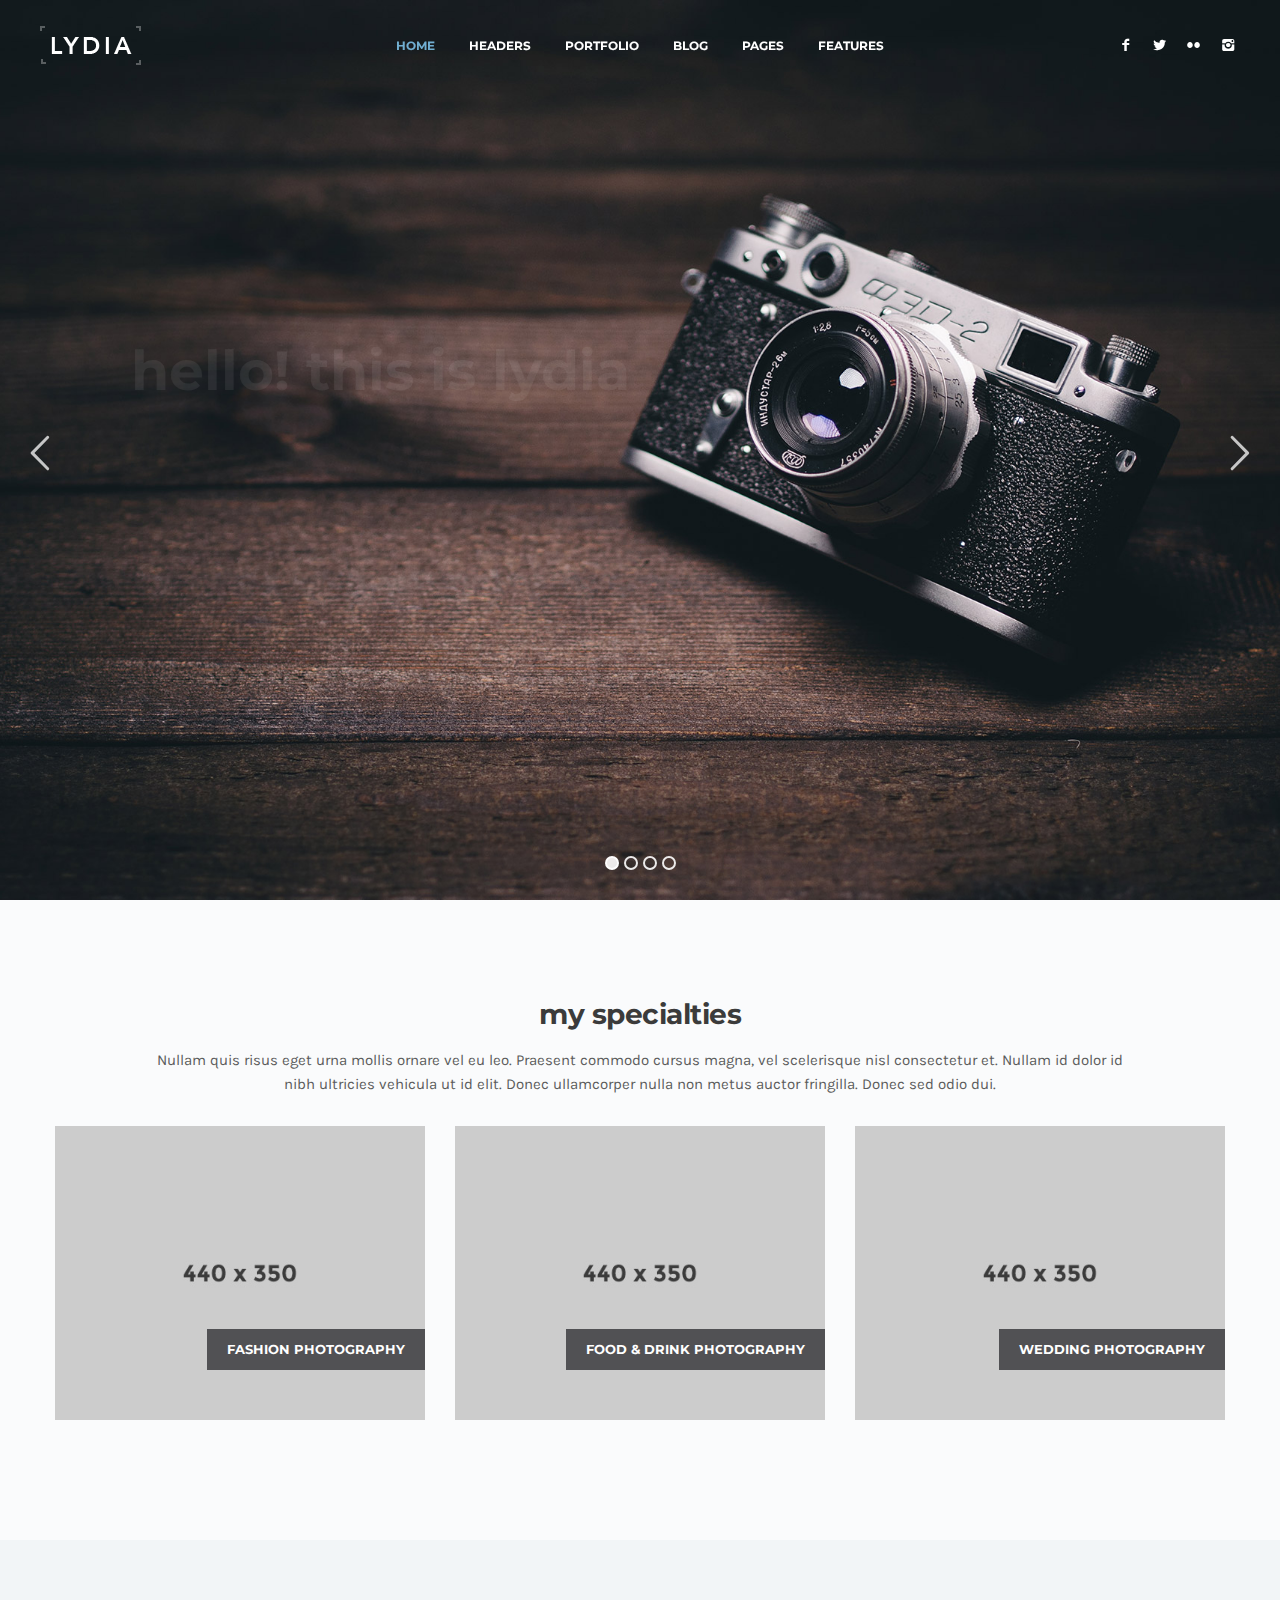
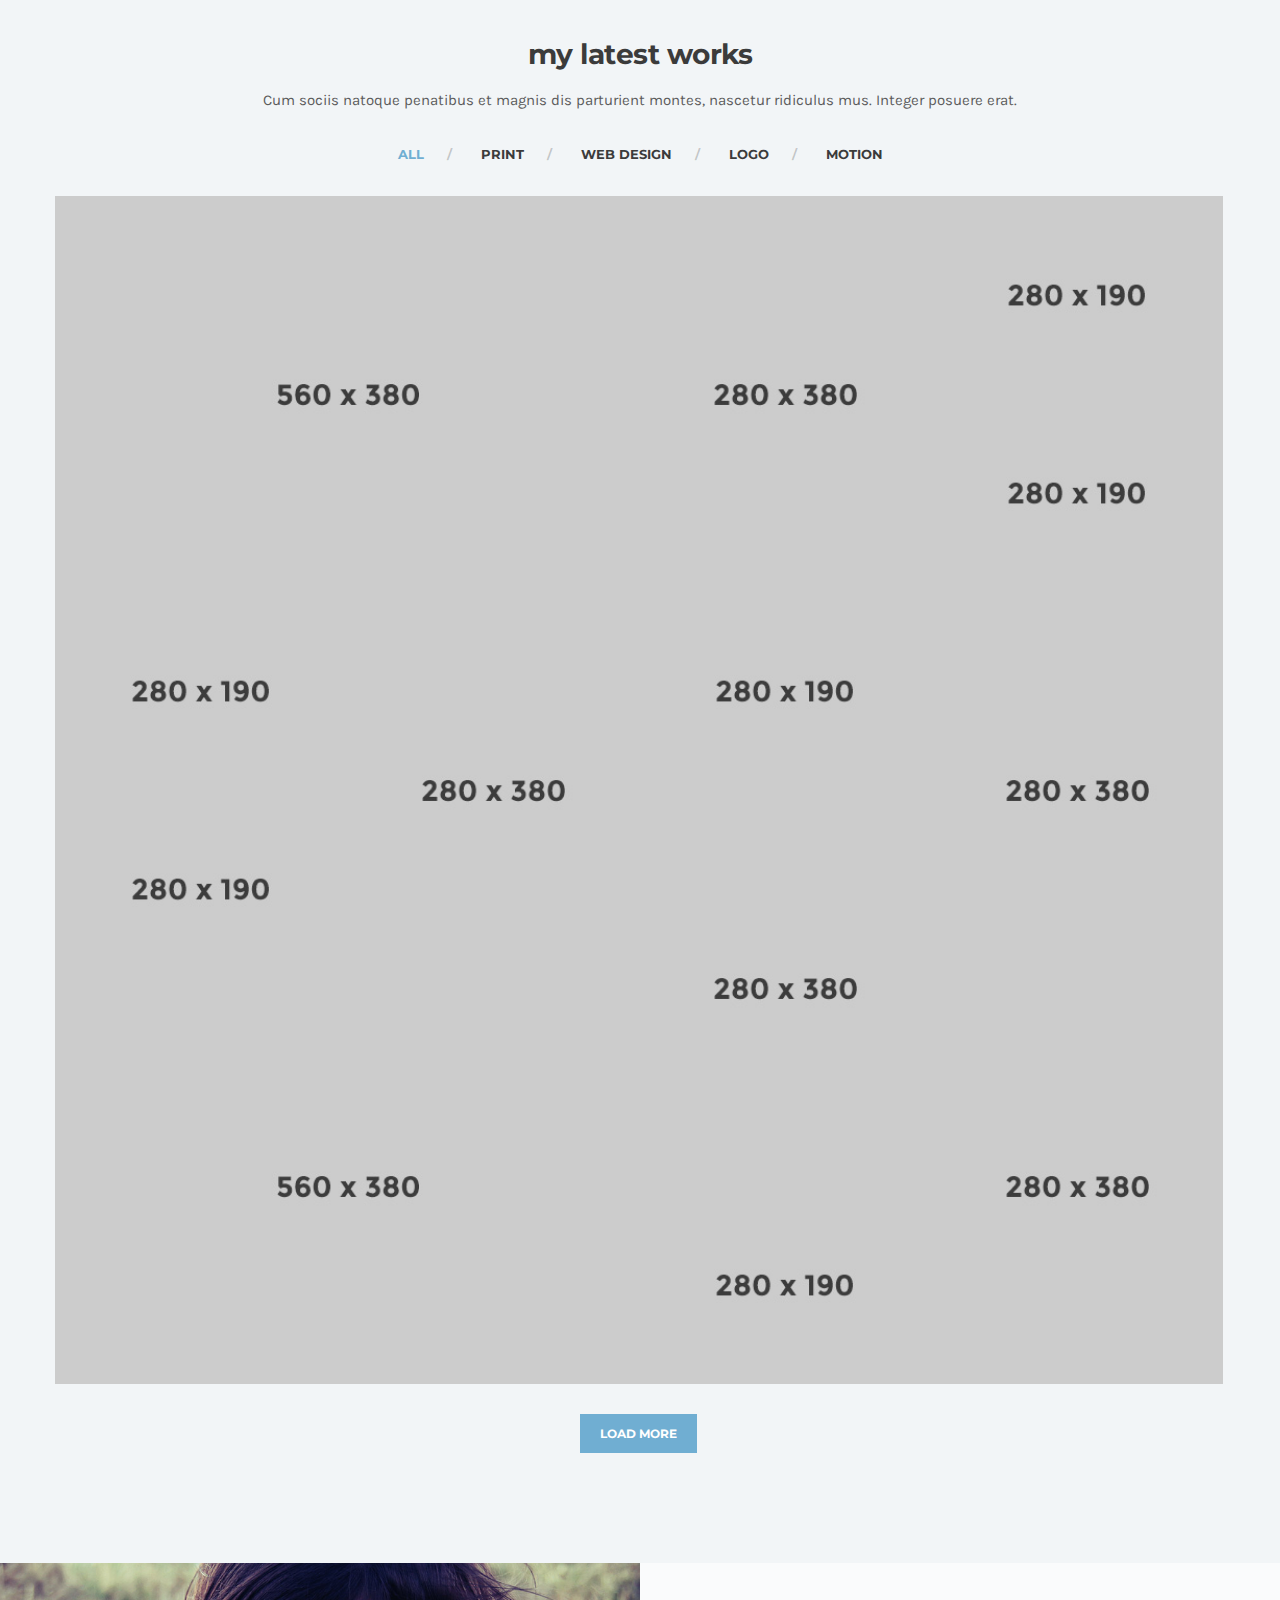
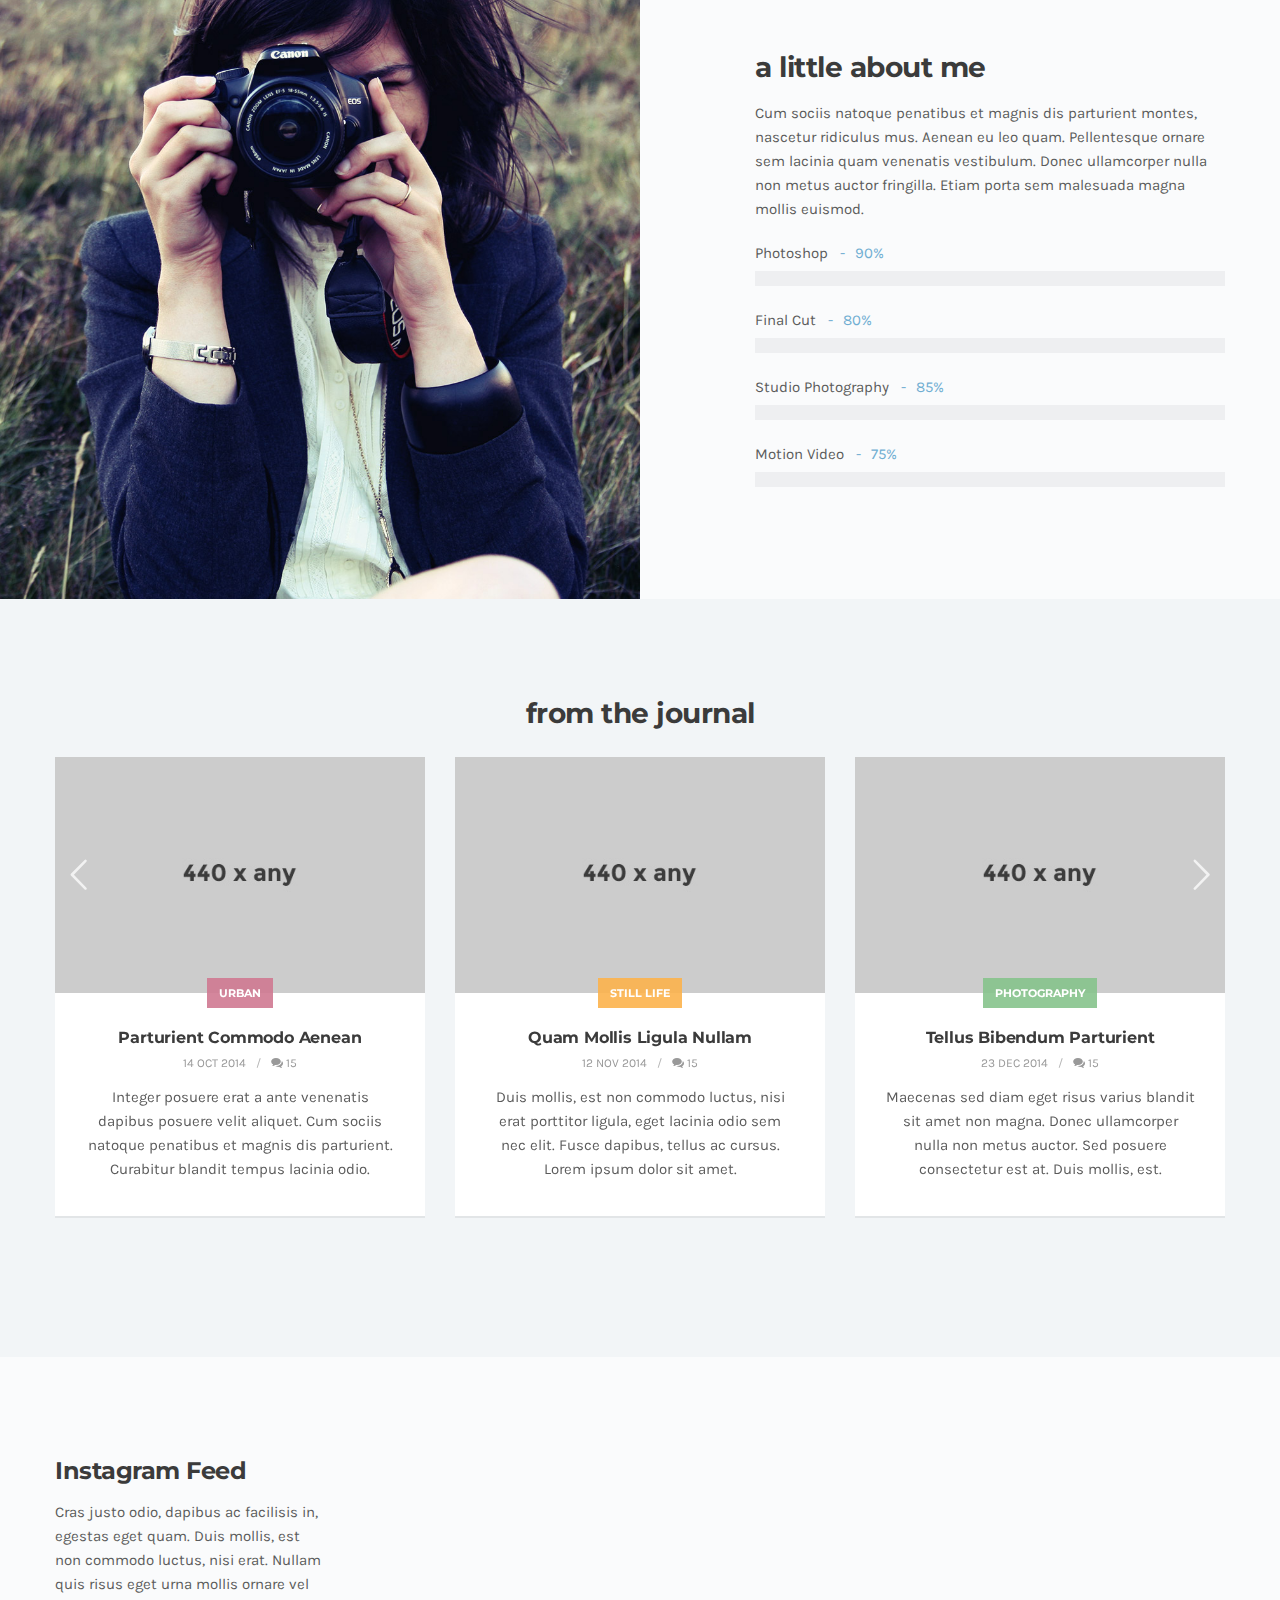
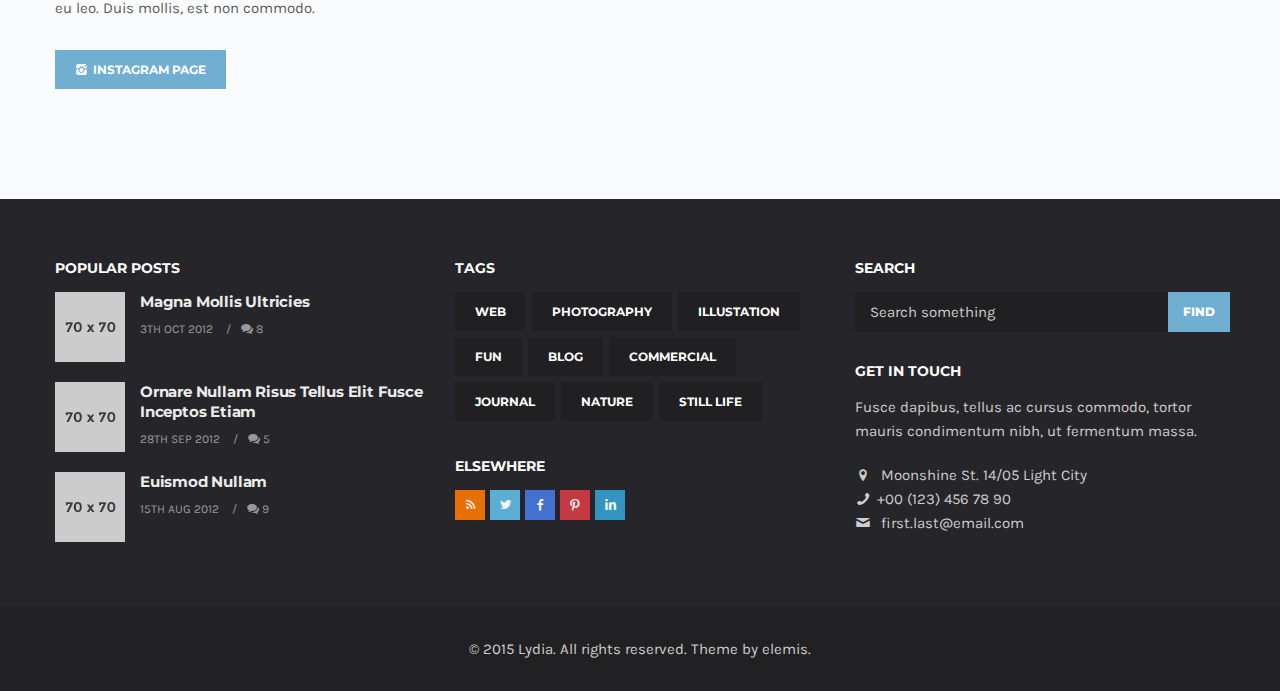
==== index.html @ 5e57d5a5 "init" ====
<!DOCTYPE html>
<html lang="en">
<head>
<meta charset="utf-8">
<meta name="viewport" content="width=device-width, initial-scale=1.0">
<meta name="description" content="">
<meta name="author" content="">
<link rel="shortcut icon" href="style/images/favicon.png">
<title>Lydia</title>
<!-- Bootstrap core CSS -->
<link href="style/css/bootstrap.min.css" rel="stylesheet">
<link href="style/css/plugins.css" rel="stylesheet">
<link href="style.css" rel="stylesheet">
<link href="style/css/color/blue.css" rel="stylesheet">
<link href='http://fonts.googleapis.com/css?family=Montserrat:400,700' rel='stylesheet' type='text/css'>
<link href='http://fonts.googleapis.com/css?family=Karla:400,400italic,700,700italic' rel='stylesheet' type='text/css'>
<link href="style/type/icons.css" rel="stylesheet">
<!-- HTML5 shim and Respond.js for IE8 support of HTML5 elements and media queries -->
<!-- WARNING: Respond.js doesn't work if you view the page via file:// -->
<!--[if lt IE 9]>
<script src="https://oss.maxcdn.com/html5shiv/3.7.2/html5shiv.min.js"></script>
<script src="https://oss.maxcdn.com/respond/1.4.2/respond.min.js"></script>
<![endif]-->
</head>
<body>
<div id="preloader"><div class="textload">Loading</div><div id="status"><div class="spinner"></div></div></div>
<main class="body-wrapper">
  <nav class="navbar">
    <div class="navbar-header">
      <div class="basic-wrapper"> 
        <div class="navbar-brand"> <a href="index.html"><img src="#" srcset="style/images/logo.png 1x, style/images/logo@2x.png 2x" class="logo-light" alt="" /><img src="#" srcset="style/images/logo-dark.png 1x, style/images/logo-dark@2x.png 2x" class="logo-dark" alt="" /></a> </div>
        <a class="btn responsive-menu" data-toggle="collapse" data-target=".navbar-collapse"><i></i></a>
      </div>
      <!-- /.basic-wrapper -->  
    </div>
    <!-- /.navbar-header -->
    <div class="collapse navbar-collapse">
      <ul class="nav navbar-nav">
        <li class="current dropdown"><a href="#" class="dropdown-toggle js-activated" data-toggle="dropdown">Home <span class="caret"></span></a>
          <ul class="dropdown-menu">
            <li><a href="index.html">Default Layout</a></li>
            <li><a href="index2.html">Home with AJAX Gallery</a></li>
            <li><a href="index3.html">Home with Onepage Gallery</a></li>
            <li><a href="index4.html">Home with Slide Portfolio</a></li>
            <li><a href="index5.html">Home with Grid Blog 1</a></li>
            <li><a href="index6.html">Home with Grid Blog 2</a></li>
            <li><a href="index7.html">Home with Magazine 1</a></li>
            <li><a href="index8.html">Home with Magazine 2</a></li>
            <li><a href="onepage.html">Onepage Layout</a></li>
          </ul>
        </li>
        <li class="dropdown"><a href="#" class="dropdown-toggle js-activated" data-toggle="dropdown">Headers <span class="caret"></span></a>
          <ul class="dropdown-menu">
            <li><a href="about2.html">Transparent</a></li>
            <li><a href="index5.html">Light Solid</a></li>
            <li><a href="index6.html">Dark Solid</a></li>
          </ul>
        </li>
        <li class="dropdown"><a href="#" class="dropdown-toggle js-activated" data-toggle="dropdown">Portfolio <span class="caret"></span></a>
          <ul class="dropdown-menu">
            <li><a href="portfolio.html">Mosaic Portfolio</a></li>
            <li><a href="portfolio2.html">Mosaic Portfolio w/ Lightbox</a></li>
            <li><a href="portfolio3.html">AJAX Gallery</a></li>
            <li><a href="portfolio4.html">Onepage Gallery</a></li>
            <li><a href="portfolio5.html">Slide Portfolio</a></li>
            <li><a href="portfolio-post.html">Post with Carousel</a></li>
            <li><a href="portfolio-post2.html">Post with Images</a></li>
            <li><a href="portfolio-post3.html">Post with Video</a></li>
            <li><a href="portfolio-post4.html">Post with Slider</a></li>
          </ul>
        </li>
        <li class="dropdown"><a href="#" class="dropdown-toggle js-activated" data-toggle="dropdown">Blog <span class="caret"></span></a>
          <ul class="dropdown-menu">
            <li><a href="blog.html">Grid Blog</a></li>
            <li><a href="blog2.html">Grid Blog with Sidebar</a></li> 
            <li><a href="blog3.html">Magazine</a></li>
            <li><a href="blog4.html">Magazine No Sidebar</a></li>
            <li><a href="blog-post.html">Blog Post</a></li>
            <li><a href="blog-post2.html">Blog Post No Sidebar</a></li>
          </ul>
        </li>
        <li class="dropdown"><a href="#" class="dropdown-toggle js-activated" data-toggle="dropdown">Pages <span class="caret"></span></a>
          <ul class="dropdown-menu">
            <li><a href="about.html">About 1</a></li>
            <li><a href="about2.html">About 2</a></li>
            <li><a href="services.html">Services</a></li>
            <li><a href="contact.html">Contact 1</a></li>
            <li><a href="contact2.html">Contact 2</a></li>
          </ul>
        </li>
        <li class="dropdown"><a href="#" class="dropdown-toggle js-activated" data-toggle="dropdown">Features <span class="caret"></span></a>
          <ul class="dropdown-menu">
            <li><a href="elements.html">Elements</a></li>
            <li><a href="headings.html">Headings</a></li>
            <li><a href="pricing.html">Pricing</a></li>
            <li><a href="social.html">Social Feeds</a></li>
            <li><a href="disqus.html">Disqus</a></li>
            <li><a href="icon-budicon.html">Budicon Icons</a></li>
            <li><a href="icon-fontello.html">Fontello Icons</a></li>
          </ul>
        </li>
      </ul>
      <!-- /.navbar-nav --> 
    </div>
    <!-- /.navbar-collapse -->
    <div class="social-wrapper">
      <ul class="social naked">
        <li><a href="#"><i class="icon-s-facebook"></i></a></li>
        <li><a href="#"><i class="icon-s-twitter"></i></a></li>
        <li><a href="#"><i class="icon-s-flickr"></i></a></li>
        <li><a href="#"><i class="icon-s-instagram"></i></a></li>
      </ul>
      <!-- /.social --> 
    </div>
    <!-- /.social-wrapper --> 
  </nav>
  <!-- /.navbar -->
  
  <div class="tp-fullscreen-container revolution">
    <div class="tp-fullscreen">
      <ul>
        <li data-transition="fade"> <img src="style/images/art/slider-bg1.jpg"  alt="" data-bgposition="center top" data-bgfit="cover" data-bgrepeat="no-repeat" />
          <h1 class="tp-caption large sfr" data-x="30" data-y="263" data-speed="900" data-start="800" data-easing="Sine.easeOut">hello! this is lydia</h1>
          <div class="tp-caption medium sfr" data-x="30" data-y="348" data-speed="900" data-start="1500" data-easing="Sine.easeOut">most completed photography & <br />
            magazine template with various options</div>
        </li>
        <li data-transition="fade"> <img src="style/images/art/slider-bg2.jpg"  alt="" data-bgposition="center top" data-bgfit="cover" data-bgrepeat="no-repeat" />
          <div class="tp-caption large text-center sfl" data-x="center" data-y="283" data-speed="900" data-start="800" data-easing="Sine.easeOut">built for creatives to showcase</div>
          <div class="tp-caption large text-center sfr" data-x="center" data-y="363" data-speed="900" data-start="1500" data-easing="Sine.easeOut">their portfolio beautifully</div>
        </li>
        <li data-transition="fade"> <img src="style/images/art/slider-bg3.jpg"  alt="" data-bgposition="center top" data-bgfit="cover" data-bgrepeat="no-repeat" />
          <div class="tp-caption large text-center sfb" data-x="center" data-y="293" data-speed="900" data-start="800" data-easing="Sine.easeOut">free updates & premium support</div>
          <div class="tp-caption medium text-center sfb" data-x="center" data-y="387" data-speed="900" data-start="1500" data-easing="Sine.easeOut">you will have access to all updates and free support</div>
        </li>
        <li data-transition="fade"> <img src="style/video/nyc.jpg" alt="" data-bgfit="cover" data-bgposition="center top" data-bgrepeat="no-repeat" />
          <div class="tp-caption large text-center sfb" data-x="center" data-y="293" data-speed="900" data-start="800" data-endspeed="100" data-easing="Sine.easeOut" style="z-index: 2;">html5 self hosted video support</div>
          <div class="tp-caption medium text-center sfb" data-x="center" data-y="387" data-speed="900" data-start="1500" data-endspeed="100" data-easing="Sine.easeOut" style="z-index: 2;">for better visualization of your company</div>
          <div class="tp-caption tp-fade fadeout fullscreenvideo"
			data-x="0"
			data-y="0"
			data-speed="1000"
			data-start="1100"
			data-easing="Power4.easeOut"
			data-elementdelay="0.01"
			data-endelementdelay="0.1"
			data-endspeed="1500"
			data-endeasing="Power4.easeIn"
			data-autoplay="true"
			data-autoplayonlyfirsttime="false"
			data-nextslideatend="true"
				data-dottedoverlay="twoxtwo"
				data-volume="mute" data-forceCover="1" data-aspectratio="16:9" data-forcerewind="on" style="z-index: 1;">
            <video class="" preload="none" width="100%" height="100%" 
poster='style/video/nyc.jpg'>
              <source src='style/video/nyc.mp4' type='video/mp4' />
              <source src='style/video/nyc.webm' type='video/webm' />
            </video>
          </div>
        </li>
      </ul>
      <div class="tp-bannertimer tp-bottom"></div>
    </div>
    <!-- /.tp-fullscreen-container --> 
  </div>
  <!-- /.revolution -->
  
  <div class="light-wrapper">
    <div class="container inner">
      <div class="thin">
        <h3 class="section-title text-center">my specialties</h3>
        <p class="text-center">Nullam quis risus eget urna mollis ornare vel eu leo. Praesent commodo cursus magna, vel scelerisque nisl consectetur et. Nullam id dolor id nibh ultricies vehicula ut id elit. Donec ullamcorper nulla non metus auctor fringilla. Donec sed odio dui.</p>
      </div>
      <!-- /.thin -->
      <div class="divide10"></div>
      <div class="row">
        <div class="col-sm-4">
          <div class="caption-overlay">
            <figure><a href="#"><img src="style/images/art/s1.jpg" alt="" /> </a></figure>
            <div class="caption bottom-right">
              <div class="title">
                <h3 class="main-title layer">Fashion Photography</h3>
              </div>
              <!--/.title --> 
            </div>
            <!--/.caption --> 
          </div>
        </div>
        <!-- /column -->
        <div class="col-sm-4">
          <div class="caption-overlay">
            <figure><a href="#"><img src="style/images/art/s2.jpg" alt="" /> </a></figure>
            <div class="caption bottom-right">
              <div class="title">
                <h3 class="main-title layer">Food & Drink Photography</h3>
              </div>
              <!--/.title --> 
            </div>
            <!--/.caption --> 
          </div>
        </div>
        <!-- /column -->
        <div class="col-sm-4">
          <div class="caption-overlay">
            <figure><a href="#"><img src="style/images/art/s3.jpg" alt="" /> </a></figure>
            <div class="caption bottom-right">
              <div class="title">
                <h3 class="main-title layer">Wedding Photography</h3>
              </div>
              <!--/.title --> 
            </div>
            <!--/.caption --> 
          </div>
        </div>
        <!-- /column --> 
      </div>
      <!-- /.row --> 
      
    </div>
    <!-- /.container --> 
  </div>
  <!-- /.light-wrapper -->
  
  <div class="dark-wrapper">
    <div class="container inner">
      <div class="thin">
        <h3 class="section-title text-center">my latest works</h3>
        <p class="text-center">Cum sociis natoque penatibus et magnis dis parturient montes, nascetur ridiculus mus. Integer posuere erat.</p>
      </div>
      <!-- /.thin -->
      <div class="divide10"></div>
      <div class="cbp-panel">
        <div id="js-filters-mosaic" class="cbp-filter-container text-center">
          <div data-filter="*" class="cbp-filter-item-active cbp-filter-item"> All </div>
          <div data-filter=".print" class="cbp-filter-item"> Print </div>
          <div data-filter=".web" class="cbp-filter-item"> Web Design </div>
          <div data-filter=".logo" class="cbp-filter-item"> Logo </div>
          <div data-filter=".motion" class="cbp-filter-item"> Motion </div>
        </div>
        <div id="js-grid-mosaic" class="cbp">
          <div class="cbp-item print motion"> <a class="cbp-caption fancybox-media" data-rel="portfolio" href="https://vimeo.com/24243147" data-title-id="title-1">
            <div class="cbp-caption-defaultWrap"> <img src="style/images/art/p1.jpg" alt="" /> </div>
            <div class="cbp-caption-activeWrap">
              <div class="cbp-l-caption-alignCenter">
                <div class="cbp-l-caption-body">
                  <div class="cbp-l-caption-title"><span class="cbp-plus"></span></div>
                </div>
              </div>
            </div>
            <!--/.cbp-caption-activeWrap --> 
            </a>
            <div id="title-1" class="hidden">
              <h3>Ipsum Tortor Dapibus</h3>
              <p>Aenean eu leo quam. Pellentesque ornare sem lacinia quam venenatis vestibulum.</p>
            </div>
            <!-- /.hidden --> 
          </div>
          <!--/.cbp-item -->
          
          <div class="cbp-item print"> <a class="cbp-caption fancybox-media" data-rel="portfolio" href="style/images/art/p2-full.jpg" data-title-id="title-2">
            <div class="cbp-caption-defaultWrap"> <img src="style/images/art/p2.jpg" alt="" /> </div>
            <div class="cbp-caption-activeWrap">
              <div class="cbp-l-caption-alignCenter">
                <div class="cbp-l-caption-body">
                  <div class="cbp-l-caption-title"><span class="cbp-plus"></span></div>
                </div>
              </div>
            </div>
            <!--/.cbp-caption-activeWrap --> 
            </a> </div>
          <!--/.cbp-item -->
          
          <div class="cbp-item web logo"> <a class="cbp-caption fancybox-media" data-rel="portfolio" href="style/images/art/p3-full.jpg" data-title-id="title-3">
            <div class="cbp-caption-defaultWrap"> <img src="style/images/art/p3.jpg" alt="" /> </div>
            <div class="cbp-caption-activeWrap">
              <div class="cbp-l-caption-alignCenter">
                <div class="cbp-l-caption-body">
                  <div class="cbp-l-caption-title"><span class="cbp-plus"></span></div>
                </div>
              </div>
            </div>
            <!--/.cbp-caption-activeWrap --> 
            </a>
            <div id="title-3" class="hidden">
              <h3>Ullamcorper Sem Bibendum</h3>
              <p>Praesent commodo cursus magna, vel scelerisque nisl consectetur et.</p>
            </div>
            <!-- /.hidden --> 
          </div>
          <!--/.cbp-item -->
          
          <div class="cbp-item web"> <a class="cbp-caption fancybox-media" data-rel="portfolio" href="style/images/art/p4-full.jpg" data-title-id="title-4">
            <div class="cbp-caption-defaultWrap"> <img src="style/images/art/p4.jpg" alt="" /> </div>
            <div class="cbp-caption-activeWrap">
              <div class="cbp-l-caption-alignCenter">
                <div class="cbp-l-caption-body">
                  <div class="cbp-l-caption-title"><span class="cbp-plus"></span></div>
                </div>
              </div>
            </div>
            <!--/.cbp-caption-activeWrap --> 
            </a> </div>
          <!--/.cbp-item -->
          
          <div class="cbp-item print logo"> <a class="cbp-caption fancybox-media" data-rel="portfolio" href="style/images/art/p5-full.jpg" data-title-id="title-5">
            <div class="cbp-caption-defaultWrap"> <img src="style/images/art/p5.jpg" alt="" /> </div>
            <div class="cbp-caption-activeWrap">
              <div class="cbp-l-caption-alignCenter">
                <div class="cbp-l-caption-body">
                  <div class="cbp-l-caption-title"><span class="cbp-plus"></span></div>
                </div>
              </div>
            </div>
            <!--/.cbp-caption-activeWrap --> 
            </a> </div>
          <!--/.cbp-item -->
          
          <div class="cbp-item print web"> <a class="cbp-caption fancybox-media" data-rel="portfolio" href="style/images/art/p6-full.jpg" data-title-id="title-6">
            <div class="cbp-caption-defaultWrap"> <img src="style/images/art/p6.jpg" alt="" /> </div>
            <div class="cbp-caption-activeWrap">
              <div class="cbp-l-caption-alignCenter">
                <div class="cbp-l-caption-body">
                  <div class="cbp-l-caption-title"><span class="cbp-plus"></span></div>
                </div>
              </div>
            </div>
            <!--/.cbp-caption-activeWrap --> 
            </a>
            <div id="title-6" class="hidden">
              <h3>Ullamcorper Sem Bibendum</h3>
              <p>Praesent commodo cursus magna, vel scelerisque nisl consectetur et.</p>
            </div>
            <!-- /.hidden --> 
          </div>
          <!--/.cbp-item -->
          
          <div class="cbp-item motion logo"> <a class="cbp-caption fancybox-media" data-rel="portfolio" href="https://vimeo.com/6757600" data-title-id="title-7">
            <div class="cbp-caption-defaultWrap"> <img src="style/images/art/p7.jpg" alt="" /> </div>
            <div class="cbp-caption-activeWrap">
              <div class="cbp-l-caption-alignCenter">
                <div class="cbp-l-caption-body">
                  <div class="cbp-l-caption-title"><span class="cbp-plus"></span></div>
                </div>
              </div>
            </div>
            <!--/.cbp-caption-activeWrap --> 
            </a> </div>
          <!--/.cbp-item -->
          
          <div class="cbp-item print logo"> <a class="cbp-caption fancybox-media" data-rel="portfolio" href="style/images/art/p8-full.jpg" data-title-id="title-8">
            <div class="cbp-caption-defaultWrap"> <img src="style/images/art/p8.jpg" alt="" /> </div>
            <div class="cbp-caption-activeWrap">
              <div class="cbp-l-caption-alignCenter">
                <div class="cbp-l-caption-body">
                  <div class="cbp-l-caption-title"><span class="cbp-plus"></span></div>
                </div>
              </div>
            </div>
            <!--/.cbp-caption-activeWrap --> 
            </a> </div>
          <!--/.cbp-item -->
          
          <div class="cbp-item logo web"> <a class="cbp-caption fancybox-media" data-rel="portfolio" href="style/images/art/p9-full.jpg" data-title-id="title-9">
            <div class="cbp-caption-defaultWrap"> <img src="style/images/art/p9.jpg" alt="" /> </div>
            <div class="cbp-caption-activeWrap">
              <div class="cbp-l-caption-alignCenter">
                <div class="cbp-l-caption-body">
                  <div class="cbp-l-caption-title"><span class="cbp-plus"></span></div>
                </div>
              </div>
            </div>
            <!--/.cbp-caption-activeWrap --> 
            </a> </div>
          <!--/.cbp-item -->
          
          <div class="cbp-item print web"> <a class="cbp-caption fancybox-media" data-rel="portfolio" href="style/images/art/p10-full.jpg" data-title-id="title-10">
            <div class="cbp-caption-defaultWrap"> <img src="style/images/art/p10.jpg" alt="" /> </div>
            <div class="cbp-caption-activeWrap">
              <div class="cbp-l-caption-alignCenter">
                <div class="cbp-l-caption-body">
                  <div class="cbp-l-caption-title"><span class="cbp-plus"></span></div>
                </div>
              </div>
            </div>
            
            <!--/.cbp-caption-activeWrap --> 
            
            </a> </div>
          
          <!--/.cbp-item -->
          
          <div class="cbp-item print"> <a class="cbp-caption fancybox-media" data-rel="portfolio" href="style/images/art/p11-full.jpg" data-title-id="title-11">
            <div class="cbp-caption-defaultWrap"> <img src="style/images/art/p11.jpg" alt="" /> </div>
            <div class="cbp-caption-activeWrap">
              <div class="cbp-l-caption-alignCenter">
                <div class="cbp-l-caption-body">
                  <div class="cbp-l-caption-title"><span class="cbp-plus"></span></div>
                </div>
              </div>
            </div>
            
            <!--/.cbp-caption-activeWrap --> 
            
            </a> </div>
          
          <!--/.cbp-item -->
          
          <div class="cbp-item print logo"> <a class="cbp-caption fancybox-media" data-rel="portfolio" href="style/images/art/p12-full.jpg" data-title-id="title-12">
            <div class="cbp-caption-defaultWrap"> <img src="style/images/art/p12.jpg" alt="" /> </div>
            <div class="cbp-caption-activeWrap">
              <div class="cbp-l-caption-alignCenter">
                <div class="cbp-l-caption-body">
                  <div class="cbp-l-caption-title"><span class="cbp-plus"></span></div>
                </div>
              </div>
            </div>
            <!--/.cbp-caption-activeWrap --> 
            </a> </div>
          <!--/.cbp-item -->
          
          <div class="cbp-item print logo"> <a class="cbp-caption fancybox-media" data-rel="portfolio" href="style/images/art/p13-full.jpg" data-title-id="title-13">
            <div class="cbp-caption-defaultWrap"> <img src="style/images/art/p13.jpg" alt="" /> </div>
            <div class="cbp-caption-activeWrap">
              <div class="cbp-l-caption-alignCenter">
                <div class="cbp-l-caption-body">
                  <div class="cbp-l-caption-title"><span class="cbp-plus"></span></div>
                </div>
              </div>
            </div>
            <!--/.cbp-caption-activeWrap --> 
            </a> </div>
          <!--/.cbp-item --> 
          
        </div>
        <!--/.cbp --> 
        
      </div>
      <!--/.cbp-panel -->
      <div class="divide30"></div>
      <div id="js-grid-mosaic-more" class="cbp-l-loadMore-text"> <a href="ajax/loadmore2.html" class="cbp-l-loadMorelink btn" rel="nofollow"> <span class="cbp-l-loadMore-defaultText">Load More</span> <span class="cbp-l-loadMore-loadingText">Loading...</span> <span class="cbp-l-loadMore-noMoreLoading">No More Works</span> </a> </div>
    </div>
    <!-- /.container --> 
  </div>
  <!-- /.dark-wrapper -->
  
  <div class="light-wrapper">
    <div class="col-image">
      <div class="bg-wrapper col-md-6">
        <div class="bg-holder" style="background-image: url(style/images/art/about.jpg);"></div>
      </div>
      <!--/.bg-wrapper -->
      <div class="container">
        <div class="row">
          <div class="col-md-5 col-md-offset-7 inner-col">
            <h3 class="section-title">a little about me</h3>
            <p>Cum sociis natoque penatibus et magnis dis parturient montes, nascetur ridiculus mus. Aenean eu leo quam. Pellentesque ornare sem lacinia quam venenatis vestibulum. Donec ullamcorper nulla non metus auctor fringilla. Etiam porta sem malesuada magna mollis euismod.</p>
            <ul class="progress-list">
              <li>
                <p>Photoshop <em>90%</em></p>
                <div class="progress plain">
                  <div class="bar" data-width="90"></div>
                </div>
              </li>
              <li>
                <p>Final Cut <em>80%</em></p>
                <div class="progress plain">
                  <div class="bar" data-width="80"></div>
                </div>
              </li>
              <li>
                <p>Studio Photography <em>85%</em></p>
                <div class="progress plain">
                  <div class="bar" data-width="85"></div>
                </div>
              </li>
              <li>
                <p>Motion Video <em>75%</em></p>
                <div class="progress plain">
                  <div class="bar" data-width="75"></div>
                </div>
              </li>
            </ul>
            <!-- /.progress-list --> 
          </div>
          <!--/column --> 
        </div>
        <!--/.row --> 
      </div>
      <!--/.container --> 
    </div>
    <!--/.col-image --> 
    
  </div>
  <!-- /.light-wrapper -->
  
  <div class="dark-wrapper">
    <div class="container inner">
      <h3 class="section-title text-center">from the journal</h3>
      <div class="divide10"></div>
      <div class="carousel-wrapper">
        <div class="carousel carousel-boxed blog">
          <div class="item post">
            <figure class="main"><img src="style/images/art/b1.jpg" alt="" /></figure>
            <div class="box text-center">
              <div class="category cat9"><span><a href="#">Urban</a></span></div>
              <h4 class="post-title"><a href="blog-post.html">Parturient Commodo Aenean</a></h4>
              <div class="meta"><span class="date">14 Oct 2014</span><span class="comments"><a href="#"><i class="icon-chat-1"></i> 15</a></span></div>
              <p>Integer posuere erat a ante venenatis dapibus posuere velit aliquet. Cum sociis natoque penatibus et magnis dis parturient. Curabitur blandit tempus lacinia odio.</p>
            </div>
            <!-- /.box --> 
            
          </div>
          <!-- /.post -->
          
          <div class="item post">
            <figure class="main"><img src="style/images/art/b2.jpg" alt="" /></figure>
            <div class="box text-center">
              <div class="category cat12"><span><a href="#">Still Life</a></span></div>
              <h4 class="post-title"><a href="blog-post.html">Quam Mollis Ligula Nullam</a></h4>
              <div class="meta"><span class="date">12 Nov 2014</span><span class="comments"><a href="#"><i class="icon-chat-1"></i> 15</a></span></div>
              <p>Duis mollis, est non commodo luctus, nisi erat porttitor ligula, eget lacinia odio sem nec elit. Fusce dapibus, tellus ac cursus. Lorem ipsum dolor sit amet.</p>
            </div>
            <!-- /.box --> 
            
          </div>
          <!-- /.post -->
          
          <div class="item post">
            <figure class="main"><img src="style/images/art/b3.jpg" alt="" /></figure>
            <div class="box text-center">
              <div class="category cat5"><span><a href="#">Photography</a></span></div>
              <h4 class="post-title"><a href="blog-post.html">Tellus Bibendum Parturient</a></h4>
              <div class="meta"><span class="date">23 Dec 2014</span><span class="comments"><a href="#"><i class="icon-chat-1"></i> 15</a></span></div>
              <p>Maecenas sed diam eget risus varius blandit sit amet non magna. Donec ullamcorper nulla non metus auctor. Sed posuere consectetur est at. Duis mollis, est.</p>
            </div>
            <!-- /.box --> 
            
          </div>
          <!-- /.post -->
          <div class="item post">
            <figure class="main"><img src="style/images/art/b4.jpg" alt="" /></figure>
            <div class="box text-center">
              <div class="category cat6"><span><a href="#">Journal</a></span></div>
              <h4 class="post-title"><a href="blog-post.html">Parturient Commodo Aenean</a></h4>
              <div class="meta"><span class="date">14 Oct 2014</span><span class="comments"><a href="#"><i class="icon-chat-1"></i> 15</a></span></div>
              <p>Integer posuere erat a ante venenatis dapibus posuere velit aliquet. Cum sociis natoque penatibus et magnis dis parturient. Curabitur blandit tempus lacinia.</p>
            </div>
            <!-- /.box --> 
            
          </div>
          <!-- /.post -->
          
          <div class="item post">
            <figure class="main"><img src="style/images/art/b5.jpg" alt="" /></figure>
            <div class="box text-center">
              <div class="category cat12"><span><a href="#">Still Life</a></span></div>
              <h4 class="post-title"><a href="blog-post.html">Quam Mollis Ligula Nullam</a></h4>
              <div class="meta"><span class="date">12 Nov 2014</span><span class="comments"><a href="#"><i class="icon-chat-1"></i> 15</a></span></div>
              <p>Duis mollis, est non commodo luctus, nisi erat porttitor ligula, eget lacinia odio sem nec elit. Fusce dapibus, tellus ac cursus. Lorem ipsum dolor sit amet.</p>
            </div>
            <!-- /.box --> 
            
          </div>
          <!-- /.post -->
          
          <div class="item post">
            <figure class="main"><img src="style/images/art/b6.jpg" alt="" /></figure>
            <div class="box text-center">
              <div class="category cat3"><span><a href="#">Nature</a></span></div>
              <h4 class="post-title"><a href="blog-post.html">Tellus Bibendum Parturient</a></h4>
              <div class="meta"><span class="date">23 Dec 2014</span><span class="comments"><a href="#"><i class="icon-chat-1"></i> 15</a></span></div>
              <p>Maecenas sed diam eget risus varius blandit sit amet non magna. Donec ullamcorper nulla non metus auctor. Sed posuere consectetur est at. Duis mollis, est non.</p>
            </div>
            <!-- /.box --> 
            
          </div>
          <!-- /.post --> 
        </div>
        <!--/.carousel --> 
      </div>
      <!--/.carousel-wrapper --> 
    </div>
    <!--/.container --> 
    
  </div>
  <!-- /.dark-wrapper -->
  <div class="light-wrapper">
    <div class="container inner">
      <div class="row">
        <div class="col-sm-4 col-md-3">
          <h2>Instagram Feed</h2>
          <p>Cras justo odio, dapibus ac facilisis in, egestas eget quam. Duis mollis, est non commodo luctus, nisi erat. Nullam quis risus eget urna mollis ornare vel eu leo. Duis mollis, est non commodo.</p>
          <div class="divide10"></div>
          <a href="https://instagram.com/urbanshots/" class="btn btn-icon"><i class="icon-s-instagram"></i> Instagram Page</a> </div>
        <!--/column -->
        <div class="col-sm-8 col-md-9">
          <div class="image-grid col5">
            <div class="items-wrapper">
              <div id="instafeed" class="isotope items" data-limit="5"></div>
              
              <!--/.isotope --> 
            </div>
            <!--/.items-wrapper --> 
          </div>
          <!--/.image-grid --> 
        </div>
        <!--/column --> 
      </div>
      <!--/.row --> 
    </div>
    <!--/.container --> 
    
  </div>
  <!-- /.light-wrapper -->
  <footer class="footer inverse-wrapper">
    <div class="container inner">
      <div class="row">
        <div class="col-sm-4">
          <div class="widget">
            <h3 class="widget-title">Popular Posts</h3>
            <ul class="post-list">
              <li>
                <div class="icon-overlay"> <a href="blog-post.html"><img src="style/images/art/a1.jpg" alt="" /> </a> </div>
                <div class="meta">
                  <h5><a href="blog-post.html">Magna Mollis Ultricies</a></h5>
                  <em><span class="date">3th Oct 2012</span> <span class="comments"><a href="#"><i class="icon-chat-1"></i> 8</a></span></em> </div>
              </li>
              <li>
                <div class="icon-overlay"> <a href="blog-post.html"><img src="style/images/art/a2.jpg" alt="" /> </a> </div>
                <div class="meta">
                  <h5><a href="blog-post.html">Ornare Nullam Risus Tellus Elit Fusce Inceptos Etiam</a></h5>
                  <em><span class="date">28th Sep 2012</span> <span class="comments"><a href="#"><i class="icon-chat-1"></i> 5</a></span></em> </div>
              </li>
              <li>
                <div class="icon-overlay"> <a href="blog-post.html"><img src="style/images/art/a3.jpg" alt="" /> </a> </div>
                <div class="meta">
                  <h5><a href="blog-post.html">Euismod Nullam</a></h5>
                  <em><span class="date">15th Aug 2012</span> <span class="comments"><a href="#"><i class="icon-chat-1"></i> 9</a></span></em> </div>
              </li>
            </ul>
            <!-- /.post-list --> 
          </div>
          <!-- /.widget --> 
        </div>
        <!-- /column -->
        
        <div class="col-sm-4">
          <div class="widget">
            <h4 class="widget-title">Tags</h4>
            <ul class="tag-list">
              <li><a href="#" class="btn">Web</a></li>
              <li><a href="#" class="btn">Photography</a></li>
              <li><a href="#" class="btn">Illustation</a></li>
              <li><a href="#" class="btn">Fun</a></li>
              <li><a href="#" class="btn">Blog</a></li>
              <li><a href="#" class="btn">Commercial</a></li>
              <li><a href="#" class="btn">Journal</a></li>
              <li><a href="#" class="btn">Nature</a></li>
              <li><a href="#" class="btn">Still Life</a></li>
            </ul>
          </div>
          <!-- /.widget -->
          
          <div class="widget">
            <h4 class="widget-title">Elsewhere</h4>
            <ul class="social">
              <li><a href="#"><i class="icon-s-rss"></i></a></li>
              <li><a href="#"><i class="icon-s-twitter"></i></a></li>
              <li><a href="#"><i class="icon-s-facebook"></i></a></li>
              <li><a href="#"><i class="icon-s-pinterest"></i></a></li>
              <li><a href="#"><i class="icon-s-linkedin"></i></a></li>
            </ul>
            <!-- .social --> 
            
          </div>
        </div>
        <!-- /column -->
        
        <div class="col-sm-4">
          <div class="widget">
            <h4 class="widget-title">Search</h4>
            <form class="searchform" method="get">
              <input type="text" id="s2" name="s" value="Search something" onfocus="this.value=''" onblur="this.value='Search something'">
              <button type="submit" class="btn btn-default">Find</button>
            </form>
          </div>
          <!-- /.widget -->
          <div class="widget">
            <h4 class="widget-title">Get In Touch</h4>
            <p>Fusce dapibus, tellus ac cursus commodo, tortor mauris condimentum nibh, ut fermentum massa.</p>
            <div class="contact-info"> <i class="icon-location"></i> Moonshine St. 14/05 Light City <br />
              <i class="icon-phone"></i>+00 (123) 456 78 90 <br />
              <i class="icon-mail"></i> <a href="first.last@email.com">first.last@email.com</a> </div>
          </div>
          <!-- /.widget --> 
          
        </div>
        <!-- /column --> 
        
      </div>
      <!-- /.row --> 
    </div>
    <!-- .container -->
    
    <div class="sub-footer">
      <div class="container inner">
        <p class="text-center">© 2015 Lydia. All rights reserved. Theme by <a href="http://elemisfreebies.com">elemis</a>.</p>
      </div>
      <!-- .container --> 
    </div>
    <!-- .sub-footer --> 
  </footer>
  <!-- /footer --> 
  
</main>
<!--/.body-wrapper --> 
<script src="style/js/jquery.min.js"></script> 
<script src="style/js/bootstrap.min.js"></script> 
<script src="style/js/plugins.js"></script> 
<script src="style/js/classie.js"></script> 
<script src="style/js/jquery.themepunch.tools.min.js"></script> 
<script src="style/js/scripts.js"></script>
</body>
</html>
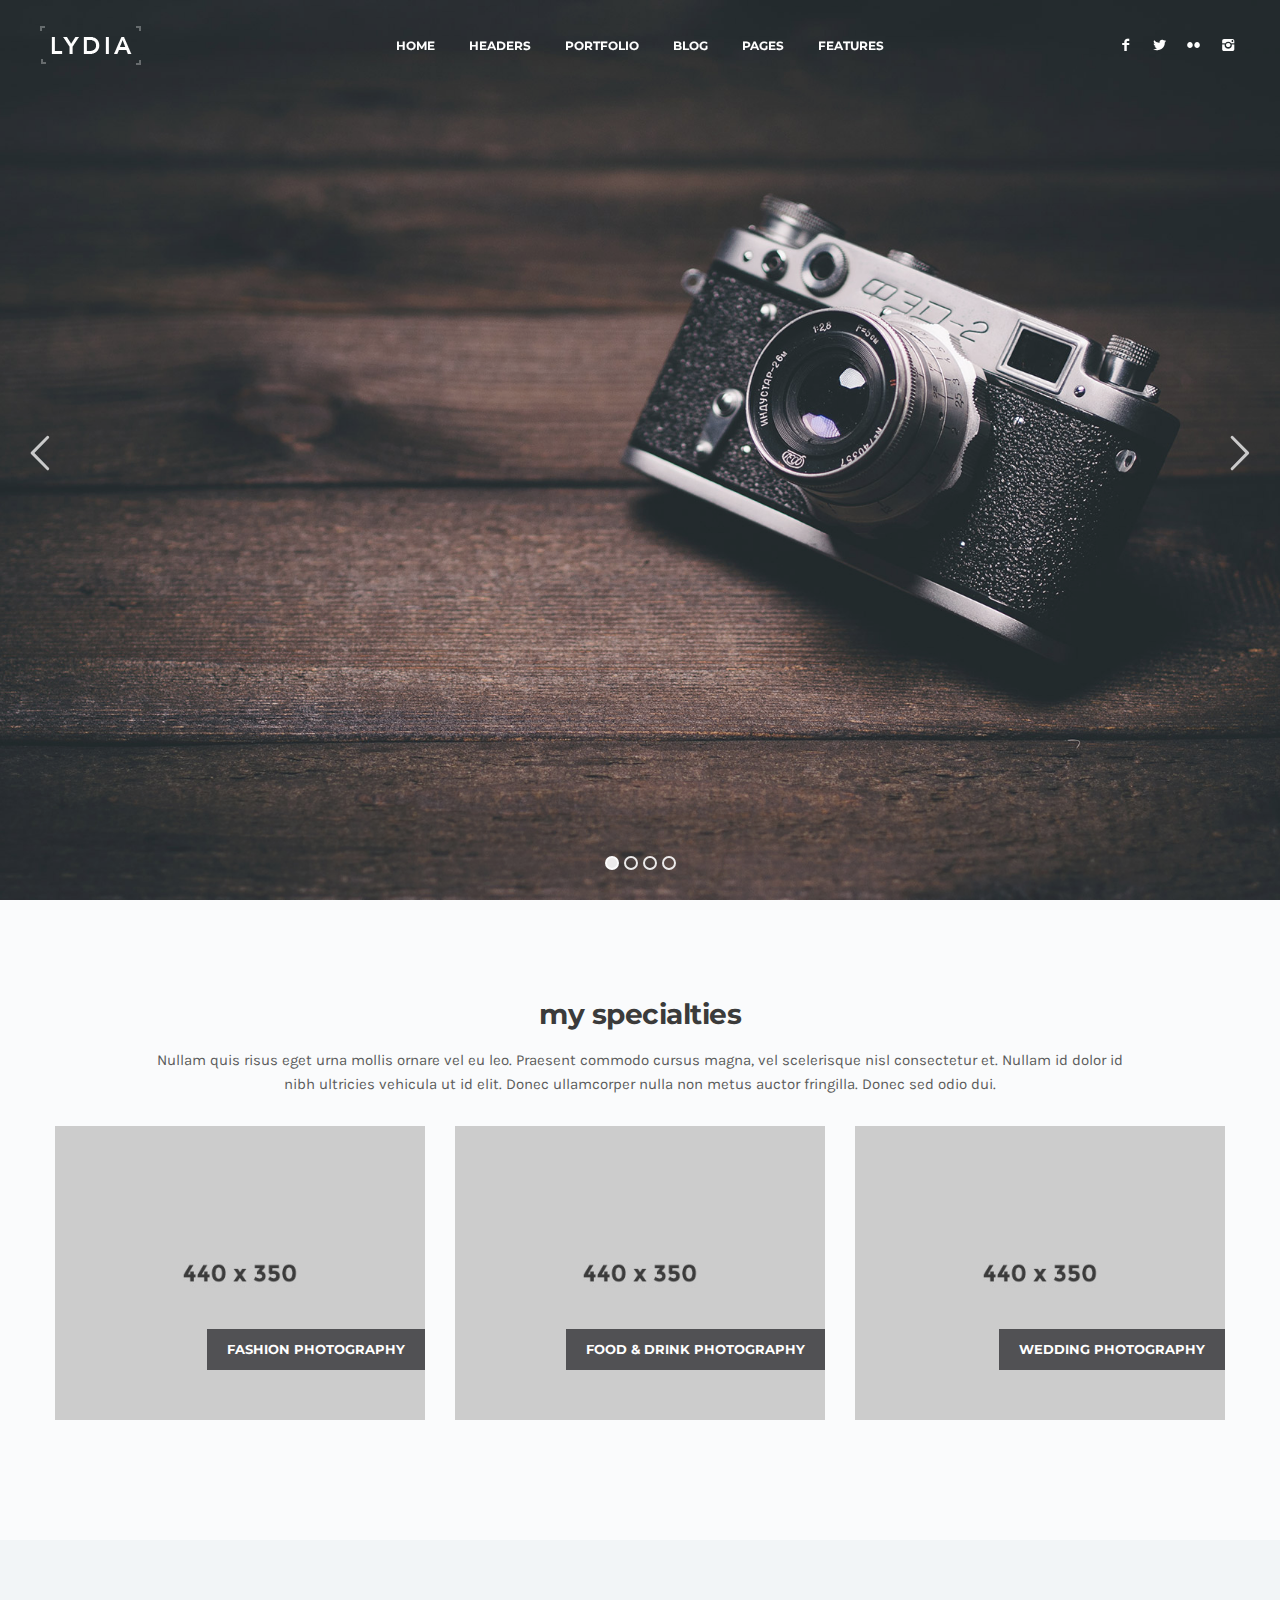
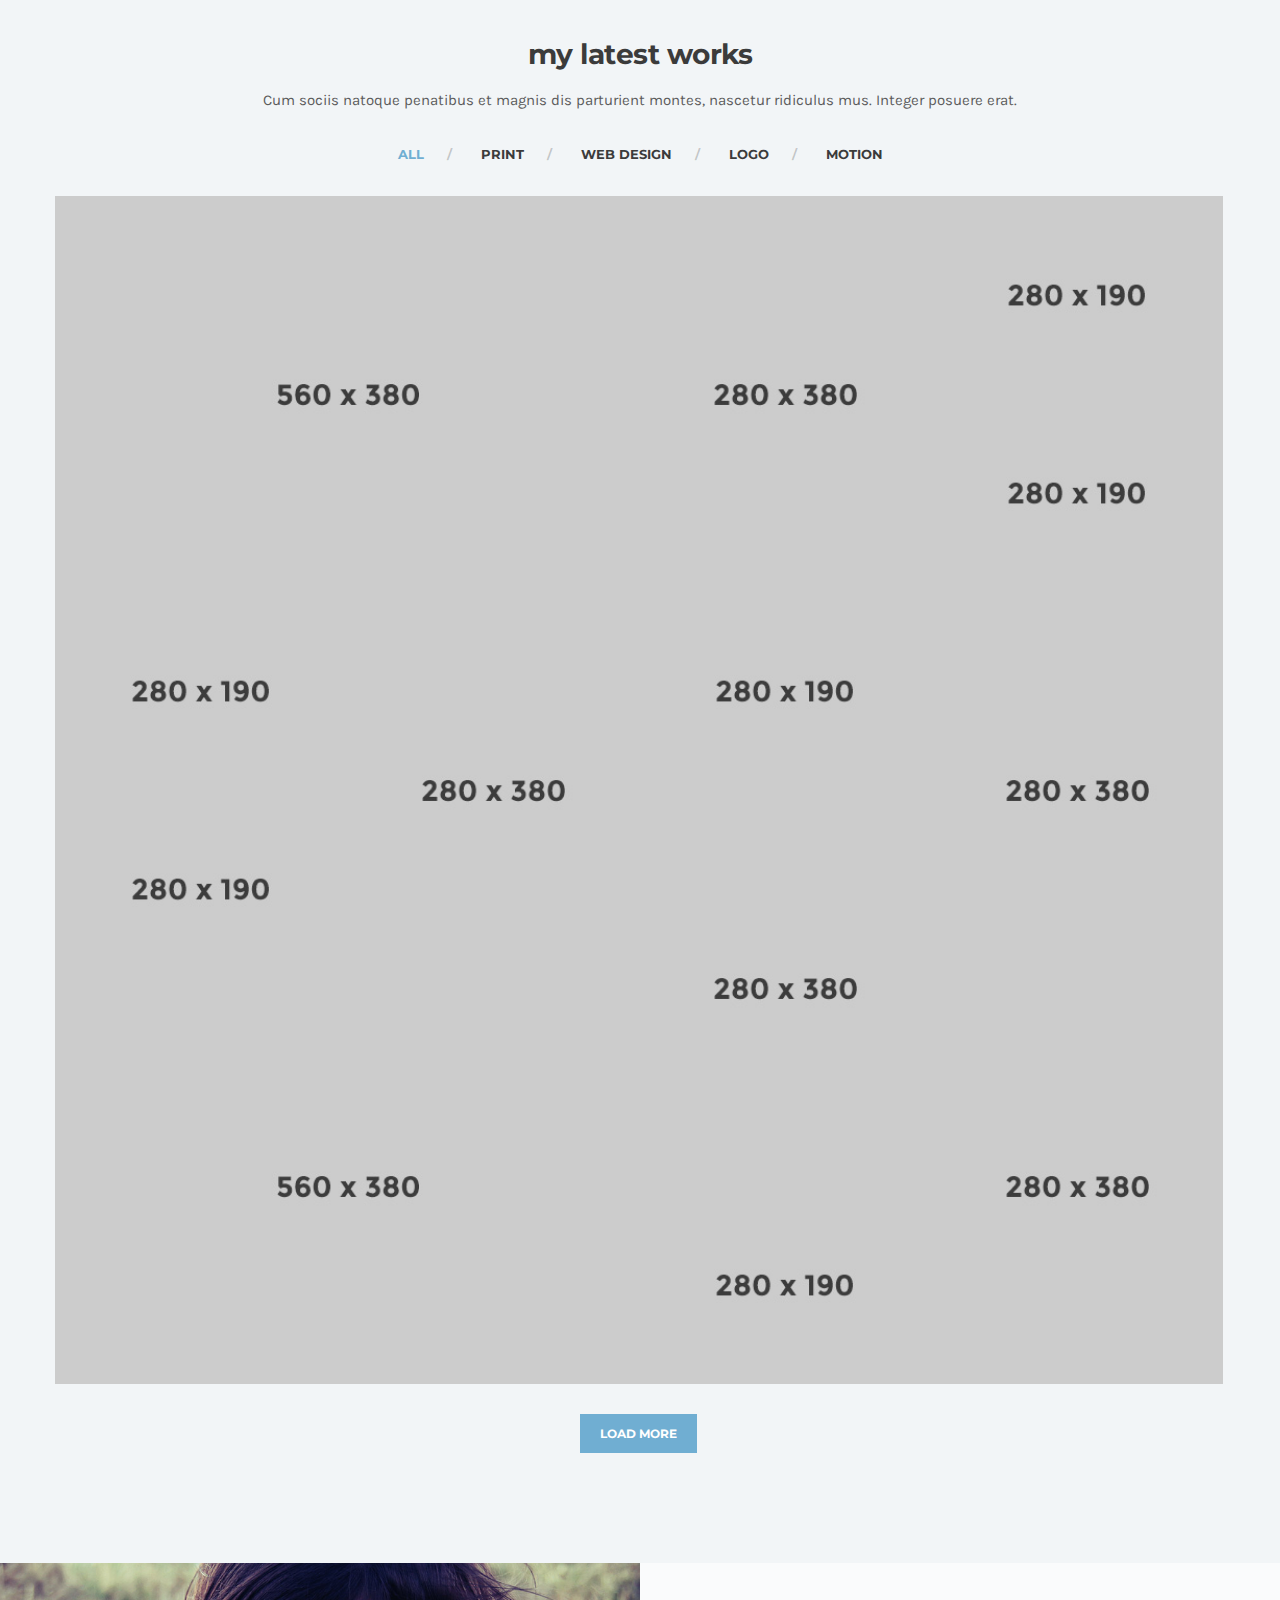
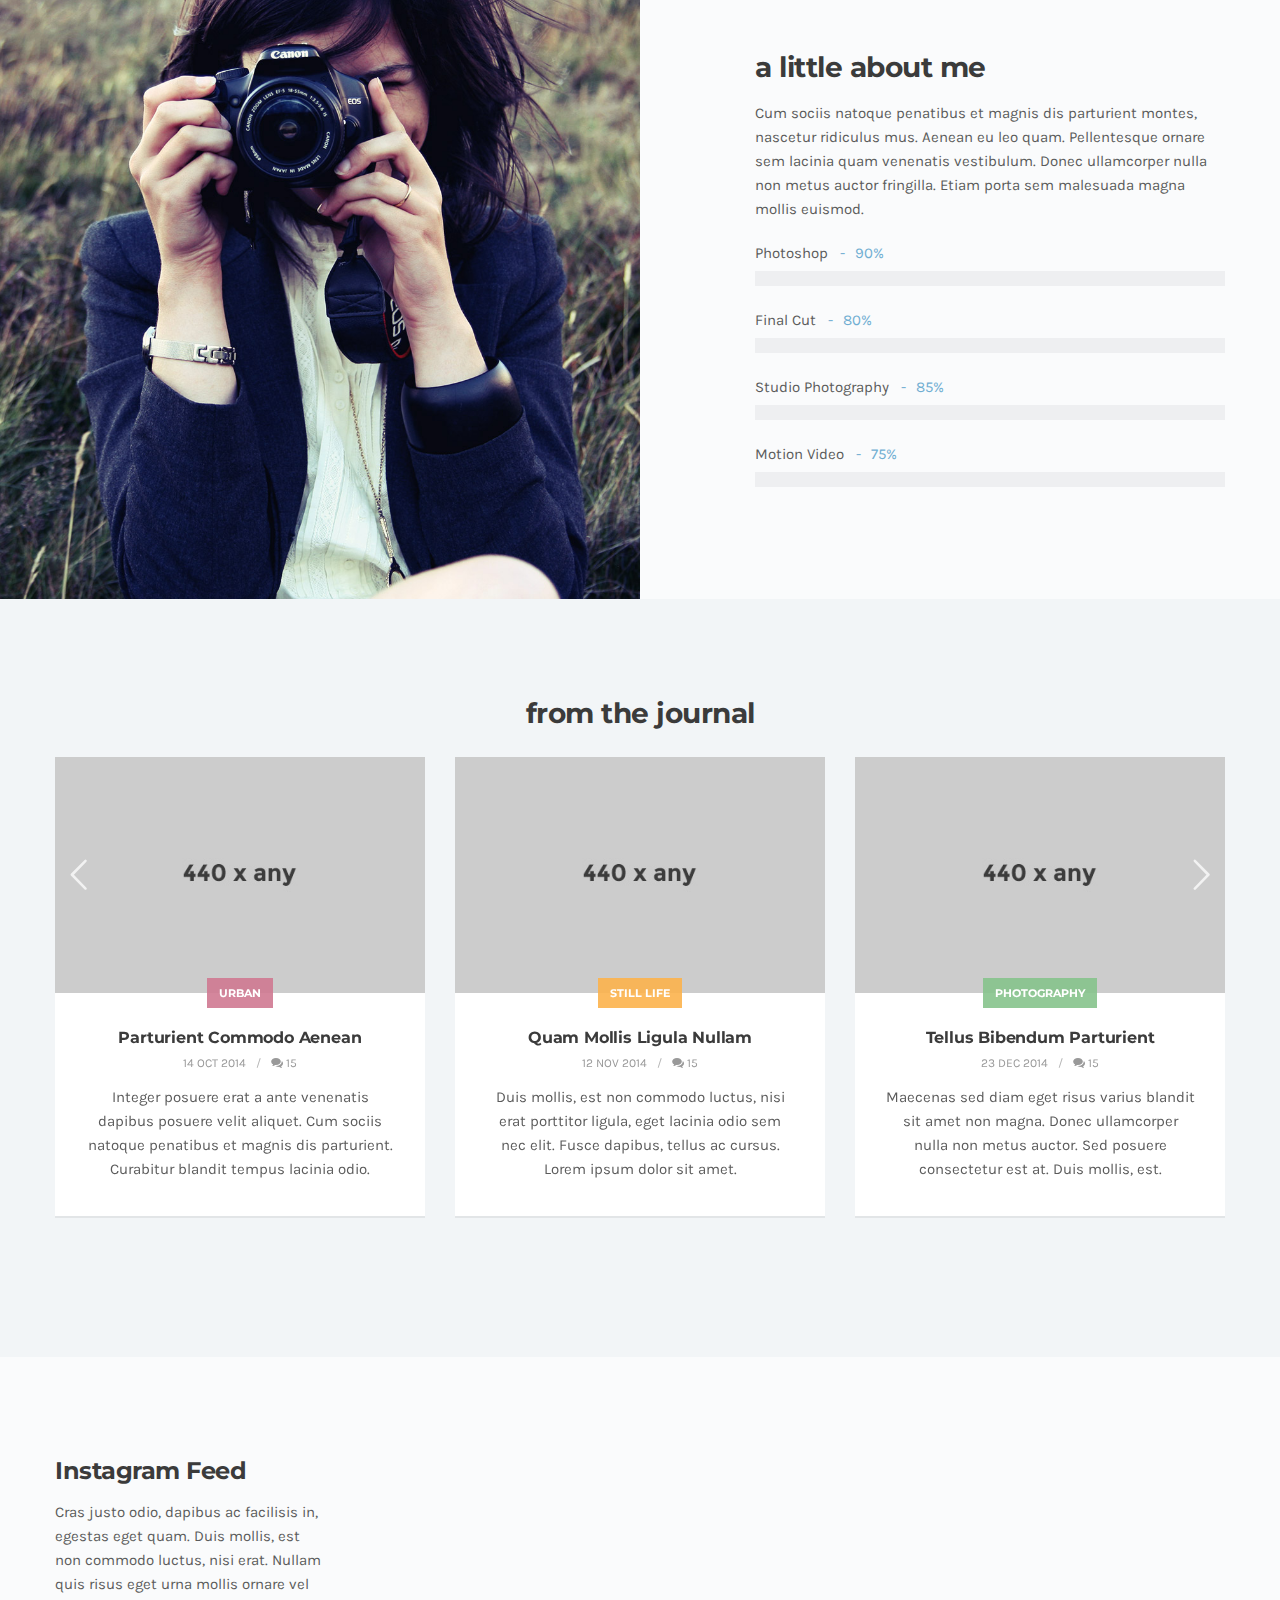
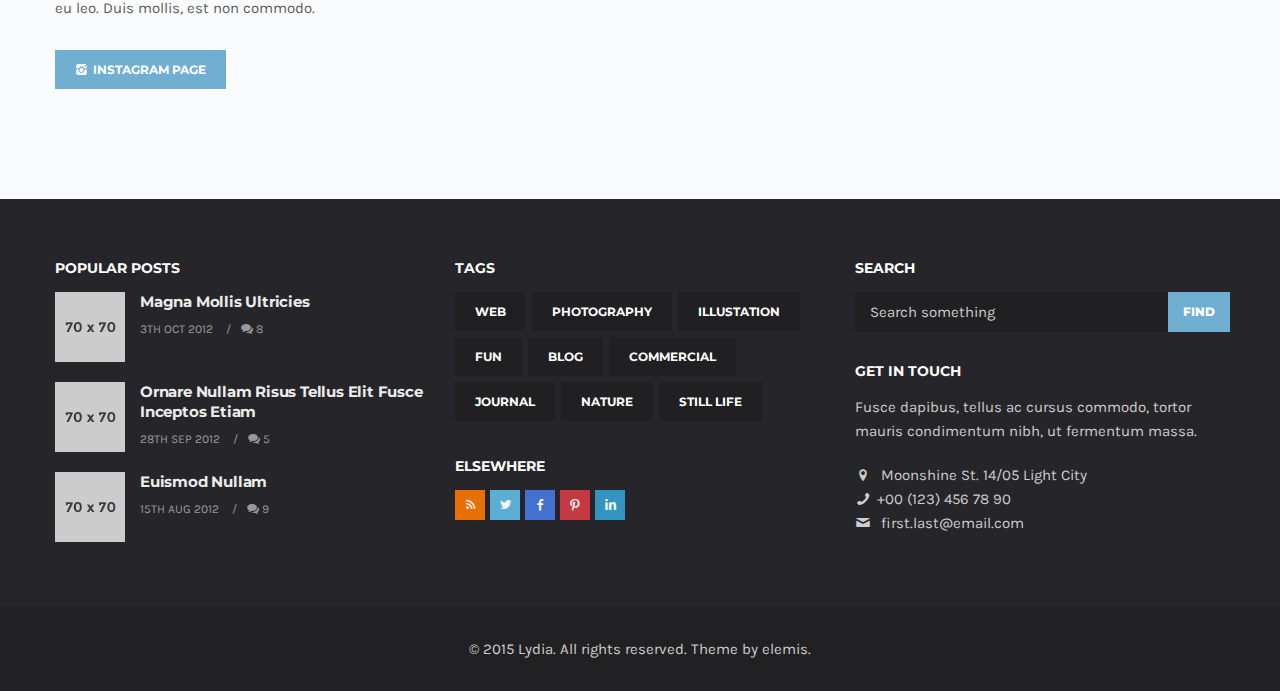
==== commit 34fd1a82: "setting up file structure" ====
--- a/index.html
+++ b/index.html
@@ -36,8 +36,9 @@
     <!-- /.navbar-header -->
     <div class="collapse navbar-collapse">
       <ul class="nav navbar-nav">
-        <li class="current dropdown"><a href="#" class="dropdown-toggle js-activated" data-toggle="dropdown">Home <span class="caret"></span></a>
-          <ul class="dropdown-menu">
+        <!-- <li class="current dropdown"><a href="index.html" class="dropdown-toggle js-activated" data-toggle="dropdown">Home <span class="caret"></span></a> -->
+        <li><a href="index.html">Home</a></li>
+          <!-- <ul class="dropdown-menu">
             <li><a href="index.html">Default Layout</a></li>
             <li><a href="index2.html">Home with AJAX Gallery</a></li>
             <li><a href="index3.html">Home with Onepage Gallery</a></li>
@@ -46,8 +47,8 @@
             <li><a href="index6.html">Home with Grid Blog 2</a></li>
             <li><a href="index7.html">Home with Magazine 1</a></li>
             <li><a href="index8.html">Home with Magazine 2</a></li>
-            <li><a href="onepage.html">Onepage Layout</a></li>
-          </ul>
+            <li><a href="onepage.html">Onepage Layout</a></li> 
+          </ul> -->
         </li>
         <li class="dropdown"><a href="#" class="dropdown-toggle js-activated" data-toggle="dropdown">Headers <span class="caret"></span></a>
           <ul class="dropdown-menu">
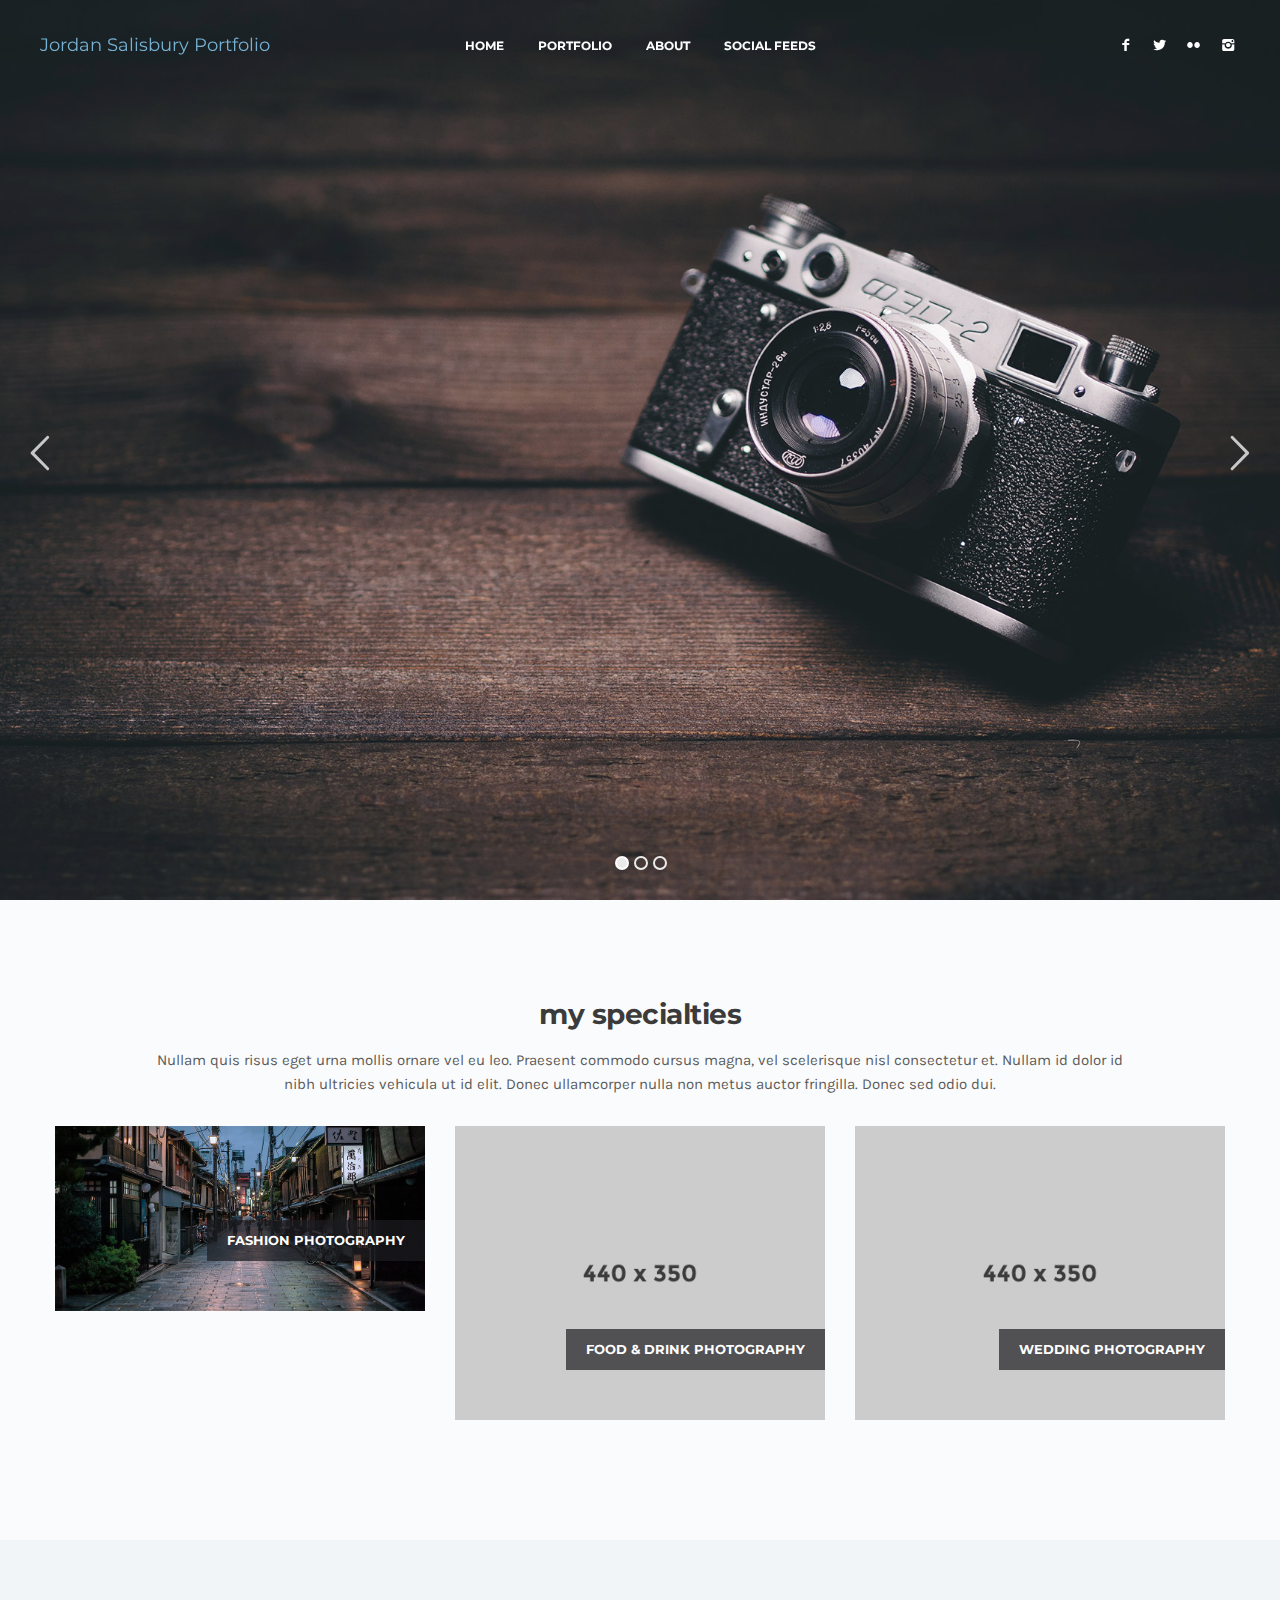
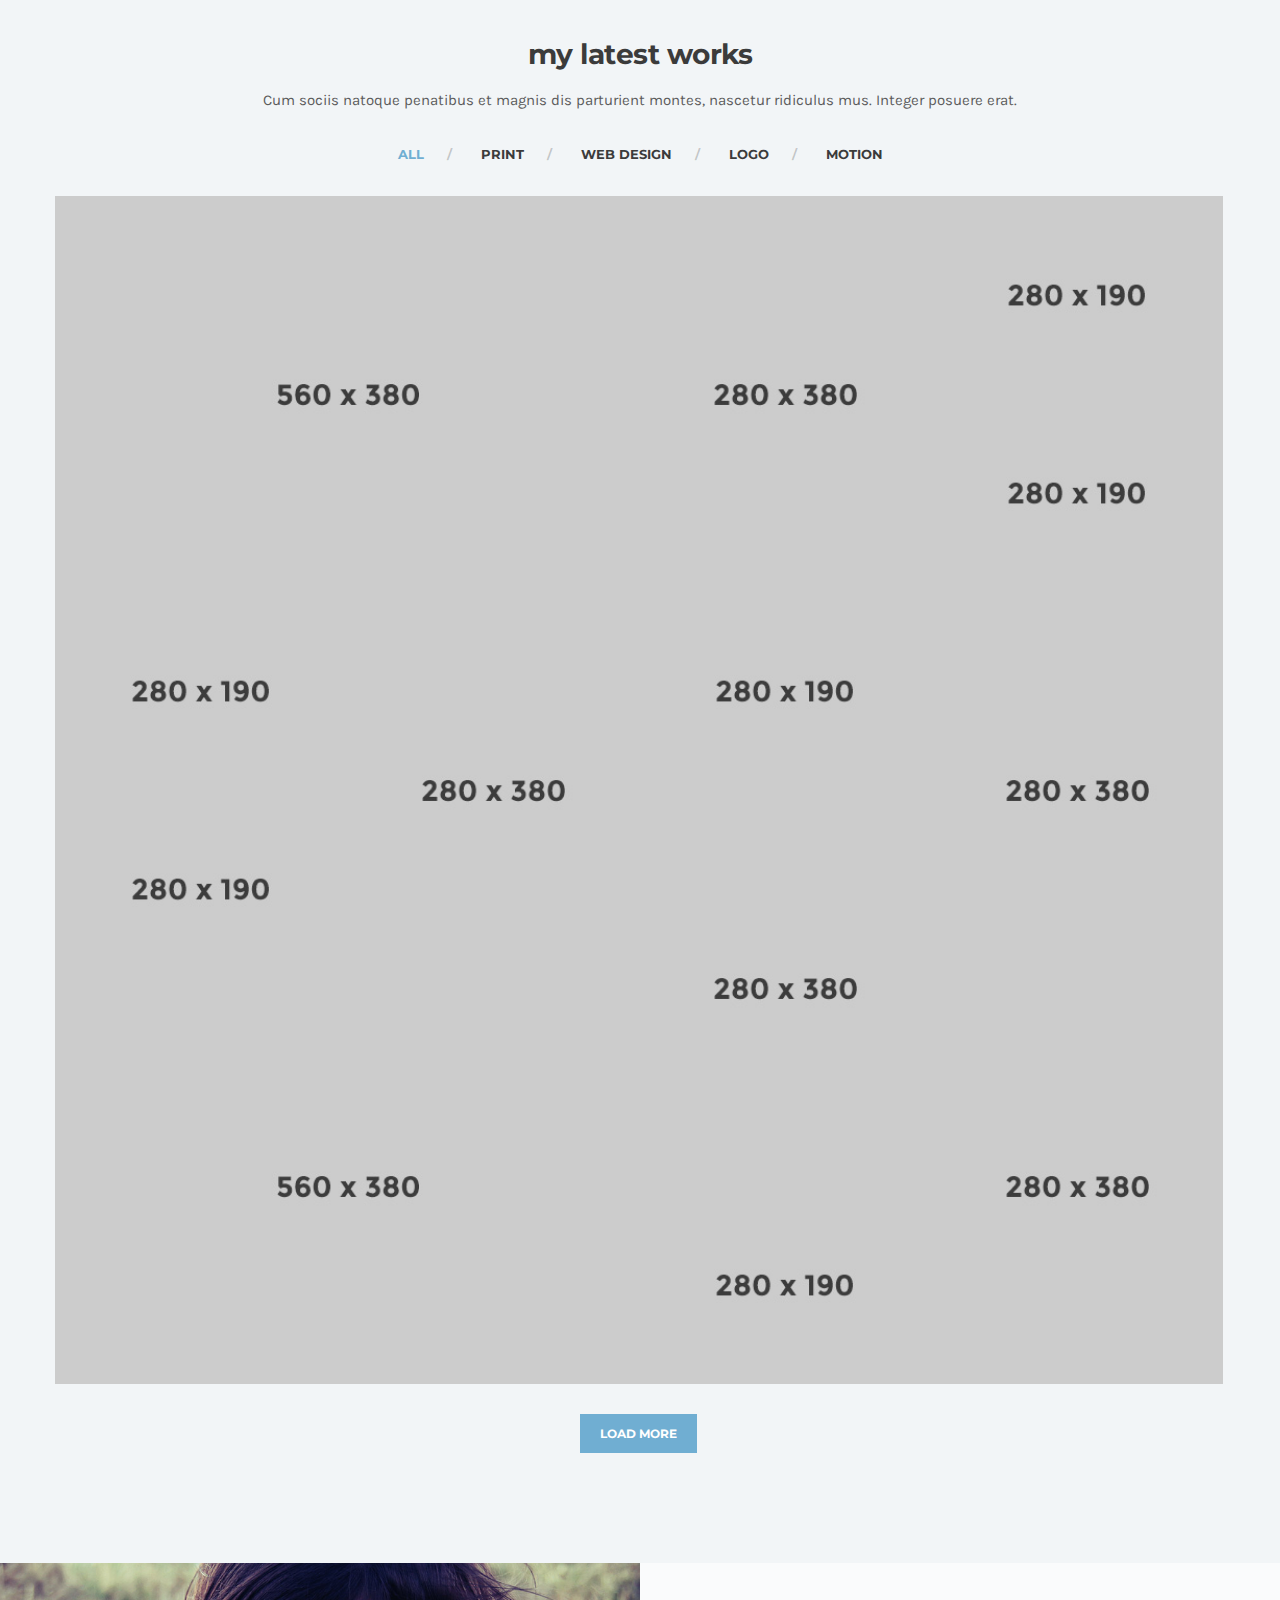
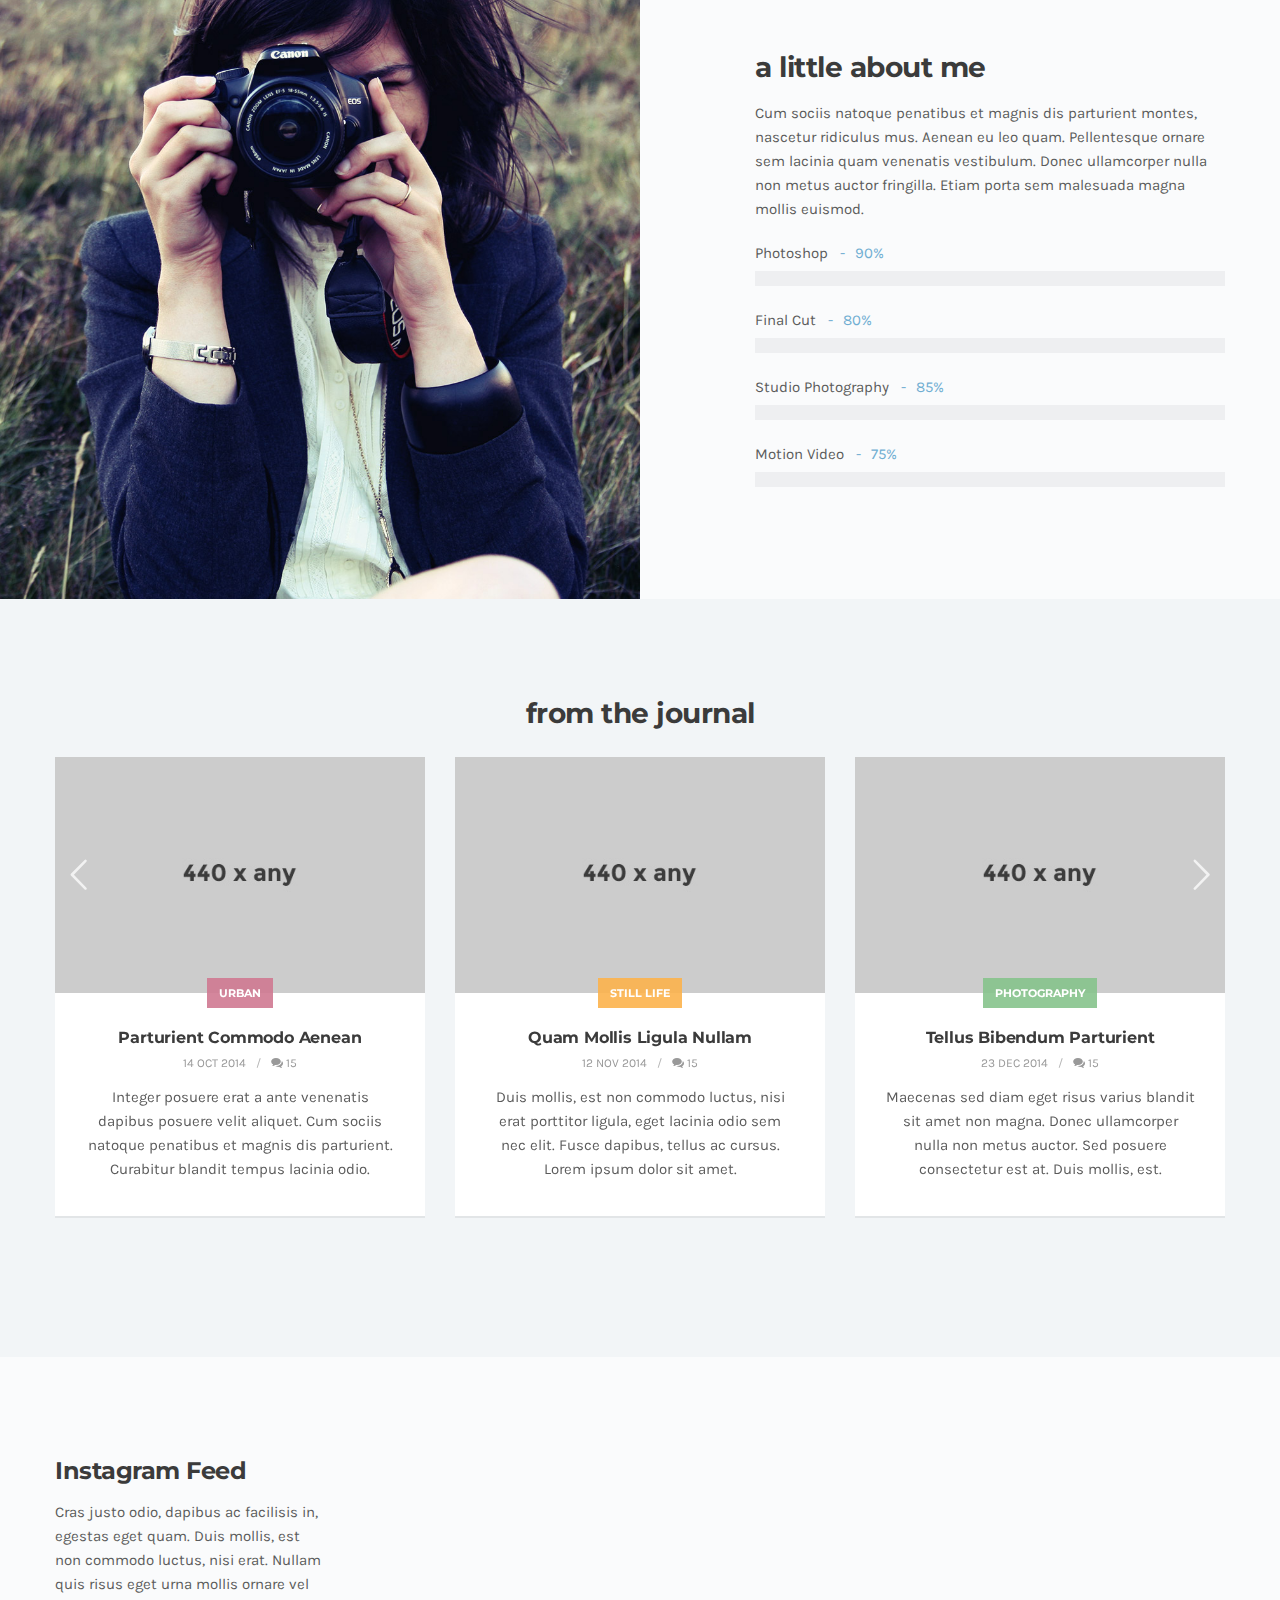
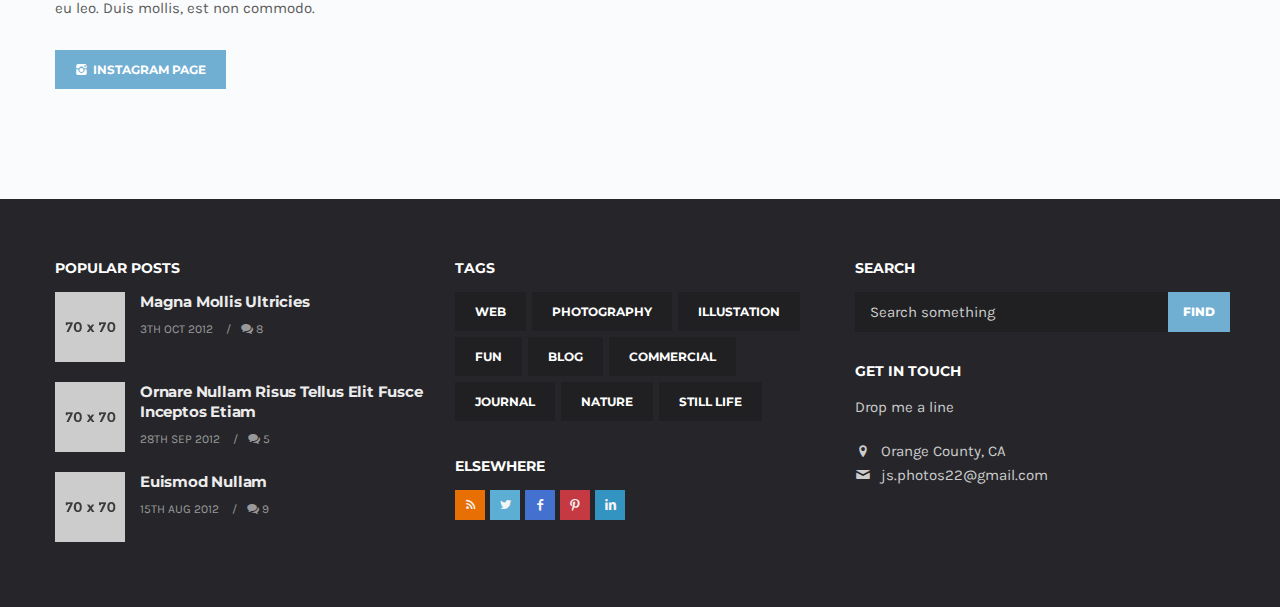
==== commit a294705d: "file structure 2" ====
--- a/index.html
+++ b/index.html
@@ -5,8 +5,9 @@
 <meta name="viewport" content="width=device-width, initial-scale=1.0">
 <meta name="description" content="">
 <meta name="author" content="">
-<link rel="shortcut icon" href="style/images/favicon.png">
-<title>Lydia</title>
+<!-- <link rel="shortcut icon" href="style/images/favicon.png"> -->
+<link rel="shortcut icon" href="style/images/Icon/Camera-icon.png">
+<title>Jordan Salisbury Photography</title>
 <!-- Bootstrap core CSS -->
 <link href="style/css/bootstrap.min.css" rel="stylesheet">
 <link href="style/css/plugins.css" rel="stylesheet">
@@ -28,7 +29,8 @@
   <nav class="navbar">
     <div class="navbar-header">
       <div class="basic-wrapper"> 
-        <div class="navbar-brand"> <a href="index.html"><img src="#" srcset="style/images/logo.png 1x, style/images/logo@2x.png 2x" class="logo-light" alt="" /><img src="#" srcset="style/images/logo-dark.png 1x, style/images/logo-dark@2x.png 2x" class="logo-dark" alt="" /></a> </div>
+        <div class="navbar-brand"> <a href="index.html">Jordan Salisbury Portfolio</a> </div>
+        <!-- <div class="navbar-brand"> <a href="index.html"><img src="#" srcset="style/images/logo.png 1x, style/images/logo@2x.png 2x" class="logo-light" alt="" /><img src="#" srcset="style/images/logo-dark.png 1x, style/images/logo-dark@2x.png 2x" class="logo-dark" alt="" /></a> </div> -->
         <a class="btn responsive-menu" data-toggle="collapse" data-target=".navbar-collapse"><i></i></a>
       </div>
       <!-- /.basic-wrapper -->  
@@ -50,13 +52,13 @@
             <li><a href="onepage.html">Onepage Layout</a></li> 
           </ul> -->
         </li>
-        <li class="dropdown"><a href="#" class="dropdown-toggle js-activated" data-toggle="dropdown">Headers <span class="caret"></span></a>
+        <!-- <li class="dropdown"><a href="#" class="dropdown-toggle js-activated" data-toggle="dropdown">Headers <span class="caret"></span></a>
           <ul class="dropdown-menu">
             <li><a href="about2.html">Transparent</a></li>
             <li><a href="index5.html">Light Solid</a></li>
             <li><a href="index6.html">Dark Solid</a></li>
           </ul>
-        </li>
+        </li> -->
         <li class="dropdown"><a href="#" class="dropdown-toggle js-activated" data-toggle="dropdown">Portfolio <span class="caret"></span></a>
           <ul class="dropdown-menu">
             <li><a href="portfolio.html">Mosaic Portfolio</a></li>
@@ -70,7 +72,7 @@
             <li><a href="portfolio-post4.html">Post with Slider</a></li>
           </ul>
         </li>
-        <li class="dropdown"><a href="#" class="dropdown-toggle js-activated" data-toggle="dropdown">Blog <span class="caret"></span></a>
+        <!-- <li class="dropdown"><a href="#" class="dropdown-toggle js-activated" data-toggle="dropdown">Blog <span class="caret"></span></a>
           <ul class="dropdown-menu">
             <li><a href="blog.html">Grid Blog</a></li>
             <li><a href="blog2.html">Grid Blog with Sidebar</a></li> 
@@ -79,18 +81,20 @@
             <li><a href="blog-post.html">Blog Post</a></li>
             <li><a href="blog-post2.html">Blog Post No Sidebar</a></li>
           </ul>
-        </li>
-        <li class="dropdown"><a href="#" class="dropdown-toggle js-activated" data-toggle="dropdown">Pages <span class="caret"></span></a>
-          <ul class="dropdown-menu">
-            <li><a href="about.html">About 1</a></li>
-            <li><a href="about2.html">About 2</a></li>
+        </li> -->
+        <!-- <li class="dropdown"><a href="#" class="dropdown-toggle js-activated" data-toggle="dropdown">About<span class="caret"></span></a> -->
+          <!-- <ul class="dropdown-menu"> -->
+            <li><a href="about.html">About</a></li>
+            <!-- <li><a href="about2.html">About 2</a></li>
             <li><a href="services.html">Services</a></li>
             <li><a href="contact.html">Contact 1</a></li>
-            <li><a href="contact2.html">Contact 2</a></li>
-          </ul>
-        </li>
-        <li class="dropdown"><a href="#" class="dropdown-toggle js-activated" data-toggle="dropdown">Features <span class="caret"></span></a>
-          <ul class="dropdown-menu">
+            <li><a href="contact2.html">Contact 2</a></li> -->
+          <!-- </ul> -->
+        <!-- </li> -->
+
+        <!-- <li class="dropdown"><a href="#" class="dropdown-toggle js-activated" data-toggle="dropdown">Features <span class="caret"></span></a> -->
+          <li><a href="social.html">Social Feeds</a></li>
+          <!-- <ul class="dropdown-menu">
             <li><a href="elements.html">Elements</a></li>
             <li><a href="headings.html">Headings</a></li>
             <li><a href="pricing.html">Pricing</a></li>
@@ -98,9 +102,10 @@
             <li><a href="disqus.html">Disqus</a></li>
             <li><a href="icon-budicon.html">Budicon Icons</a></li>
             <li><a href="icon-fontello.html">Fontello Icons</a></li>
-          </ul>
-        </li>
+          </ul> -->
+        <!-- </li> -->
       </ul>
+
       <!-- /.navbar-nav --> 
     </div>
     <!-- /.navbar-collapse -->
@@ -121,9 +126,11 @@
     <div class="tp-fullscreen">
       <ul>
         <li data-transition="fade"> <img src="style/images/art/slider-bg1.jpg"  alt="" data-bgposition="center top" data-bgfit="cover" data-bgrepeat="no-repeat" />
-          <h1 class="tp-caption large sfr" data-x="30" data-y="263" data-speed="900" data-start="800" data-easing="Sine.easeOut">hello! this is lydia</h1>
-          <div class="tp-caption medium sfr" data-x="30" data-y="348" data-speed="900" data-start="1500" data-easing="Sine.easeOut">most completed photography & <br />
-            magazine template with various options</div>
+          <h1 class="tp-caption large sfr" data-x="30" data-y="263" data-speed="900" data-start="800" data-easing="Sine.easeOut">Hello! Welcome to my Portfolio</h1>
+          <!-- <div class="tp-caption medium sfr" data-x="30" data-y="348" data-speed="900" data-start="1500" data-easing="Sine.easeOut">most completed photography & <br />
+            magazine template with various options</div> -->
+            <div class="tp-caption medium sfr" data-x="30" data-y="348" data-speed="900" data-start="1500" data-easing="Sine.easeOut">Jordan Salisbury Photography</div>
+
         </li>
         <li data-transition="fade"> <img src="style/images/art/slider-bg2.jpg"  alt="" data-bgposition="center top" data-bgfit="cover" data-bgrepeat="no-repeat" />
           <div class="tp-caption large text-center sfl" data-x="center" data-y="283" data-speed="900" data-start="800" data-easing="Sine.easeOut">built for creatives to showcase</div>
@@ -133,7 +140,7 @@
           <div class="tp-caption large text-center sfb" data-x="center" data-y="293" data-speed="900" data-start="800" data-easing="Sine.easeOut">free updates & premium support</div>
           <div class="tp-caption medium text-center sfb" data-x="center" data-y="387" data-speed="900" data-start="1500" data-easing="Sine.easeOut">you will have access to all updates and free support</div>
         </li>
-        <li data-transition="fade"> <img src="style/video/nyc.jpg" alt="" data-bgfit="cover" data-bgposition="center top" data-bgrepeat="no-repeat" />
+        <!-- <li data-transition="fade"> <img src="style/video/nyc.jpg" alt="" data-bgfit="cover" data-bgposition="center top" data-bgrepeat="no-repeat" />
           <div class="tp-caption large text-center sfb" data-x="center" data-y="293" data-speed="900" data-start="800" data-endspeed="100" data-easing="Sine.easeOut" style="z-index: 2;">html5 self hosted video support</div>
           <div class="tp-caption medium text-center sfb" data-x="center" data-y="387" data-speed="900" data-start="1500" data-endspeed="100" data-easing="Sine.easeOut" style="z-index: 2;">for better visualization of your company</div>
           <div class="tp-caption tp-fade fadeout fullscreenvideo"
@@ -157,7 +164,7 @@
               <source src='style/video/nyc.webm' type='video/webm' />
             </video>
           </div>
-        </li>
+        </li> -->
       </ul>
       <div class="tp-bannertimer tp-bottom"></div>
     </div>
@@ -176,7 +183,7 @@
       <div class="row">
         <div class="col-sm-4">
           <div class="caption-overlay">
-            <figure><a href="#"><img src="style/images/art/s1.jpg" alt="" /> </a></figure>
+            <figure><a href="#"><img src="style/images/art/japan-image.jpg" alt="" /> </a></figure>
             <div class="caption bottom-right">
               <div class="title">
                 <h3 class="main-title layer">Fashion Photography</h3>
@@ -687,10 +694,10 @@
           <!-- /.widget -->
           <div class="widget">
             <h4 class="widget-title">Get In Touch</h4>
-            <p>Fusce dapibus, tellus ac cursus commodo, tortor mauris condimentum nibh, ut fermentum massa.</p>
-            <div class="contact-info"> <i class="icon-location"></i> Moonshine St. 14/05 Light City <br />
-              <i class="icon-phone"></i>+00 (123) 456 78 90 <br />
-              <i class="icon-mail"></i> <a href="first.last@email.com">first.last@email.com</a> </div>
+            <p>Drop me a line</p>
+            <div class="contact-info"> <i class="icon-location"></i> Orange County, CA <br />
+              <!-- <i class="icon-phone"></i>+00 (123) 456 78 90 <br /> -->
+              <i class="icon-mail"></i> <a href="first.last@email.com">js.photos22@gmail.com</a> </div>
           </div>
           <!-- /.widget --> 
           
@@ -702,12 +709,11 @@
     </div>
     <!-- .container -->
     
-    <div class="sub-footer">
+    <!-- <div class="sub-footer">
       <div class="container inner">
         <p class="text-center">© 2015 Lydia. All rights reserved. Theme by <a href="http://elemisfreebies.com">elemis</a>.</p>
       </div>
-      <!-- .container --> 
-    </div>
+    </div> -->
     <!-- .sub-footer --> 
   </footer>
   <!-- /footer --> 
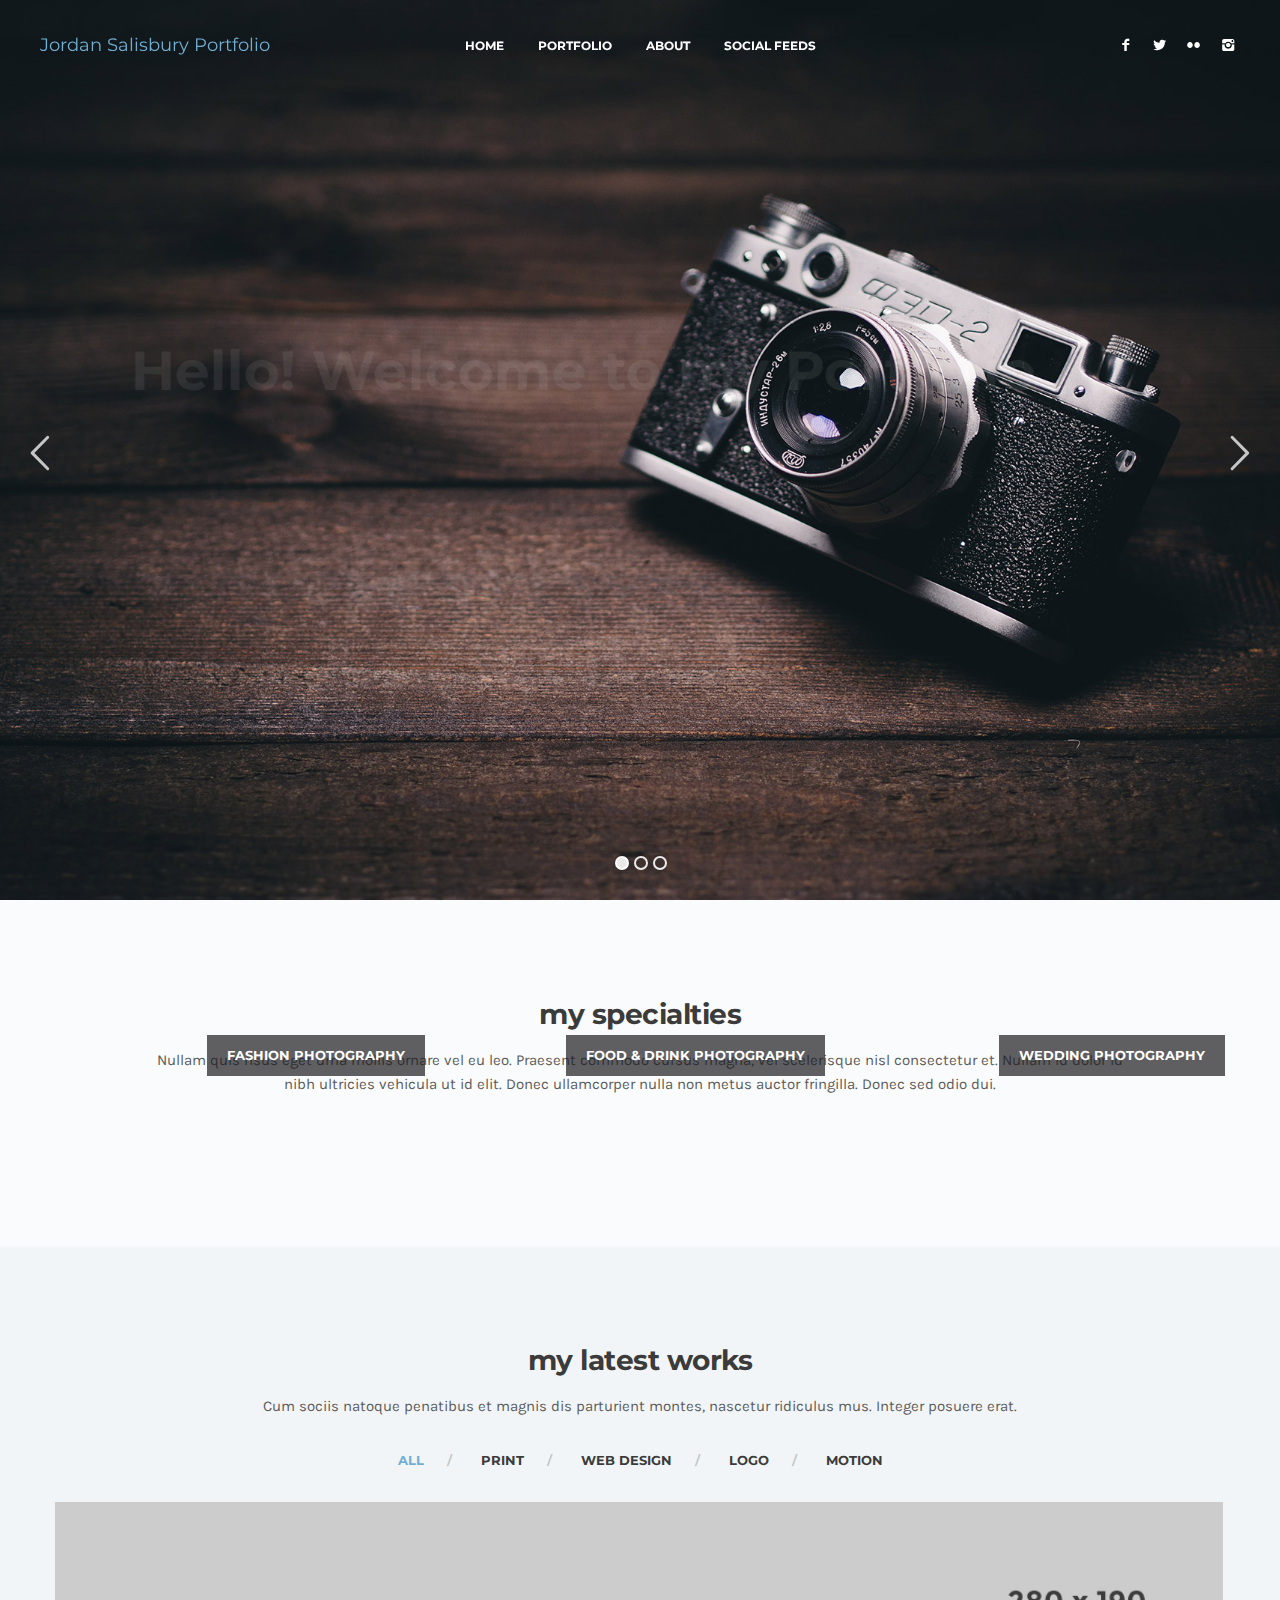
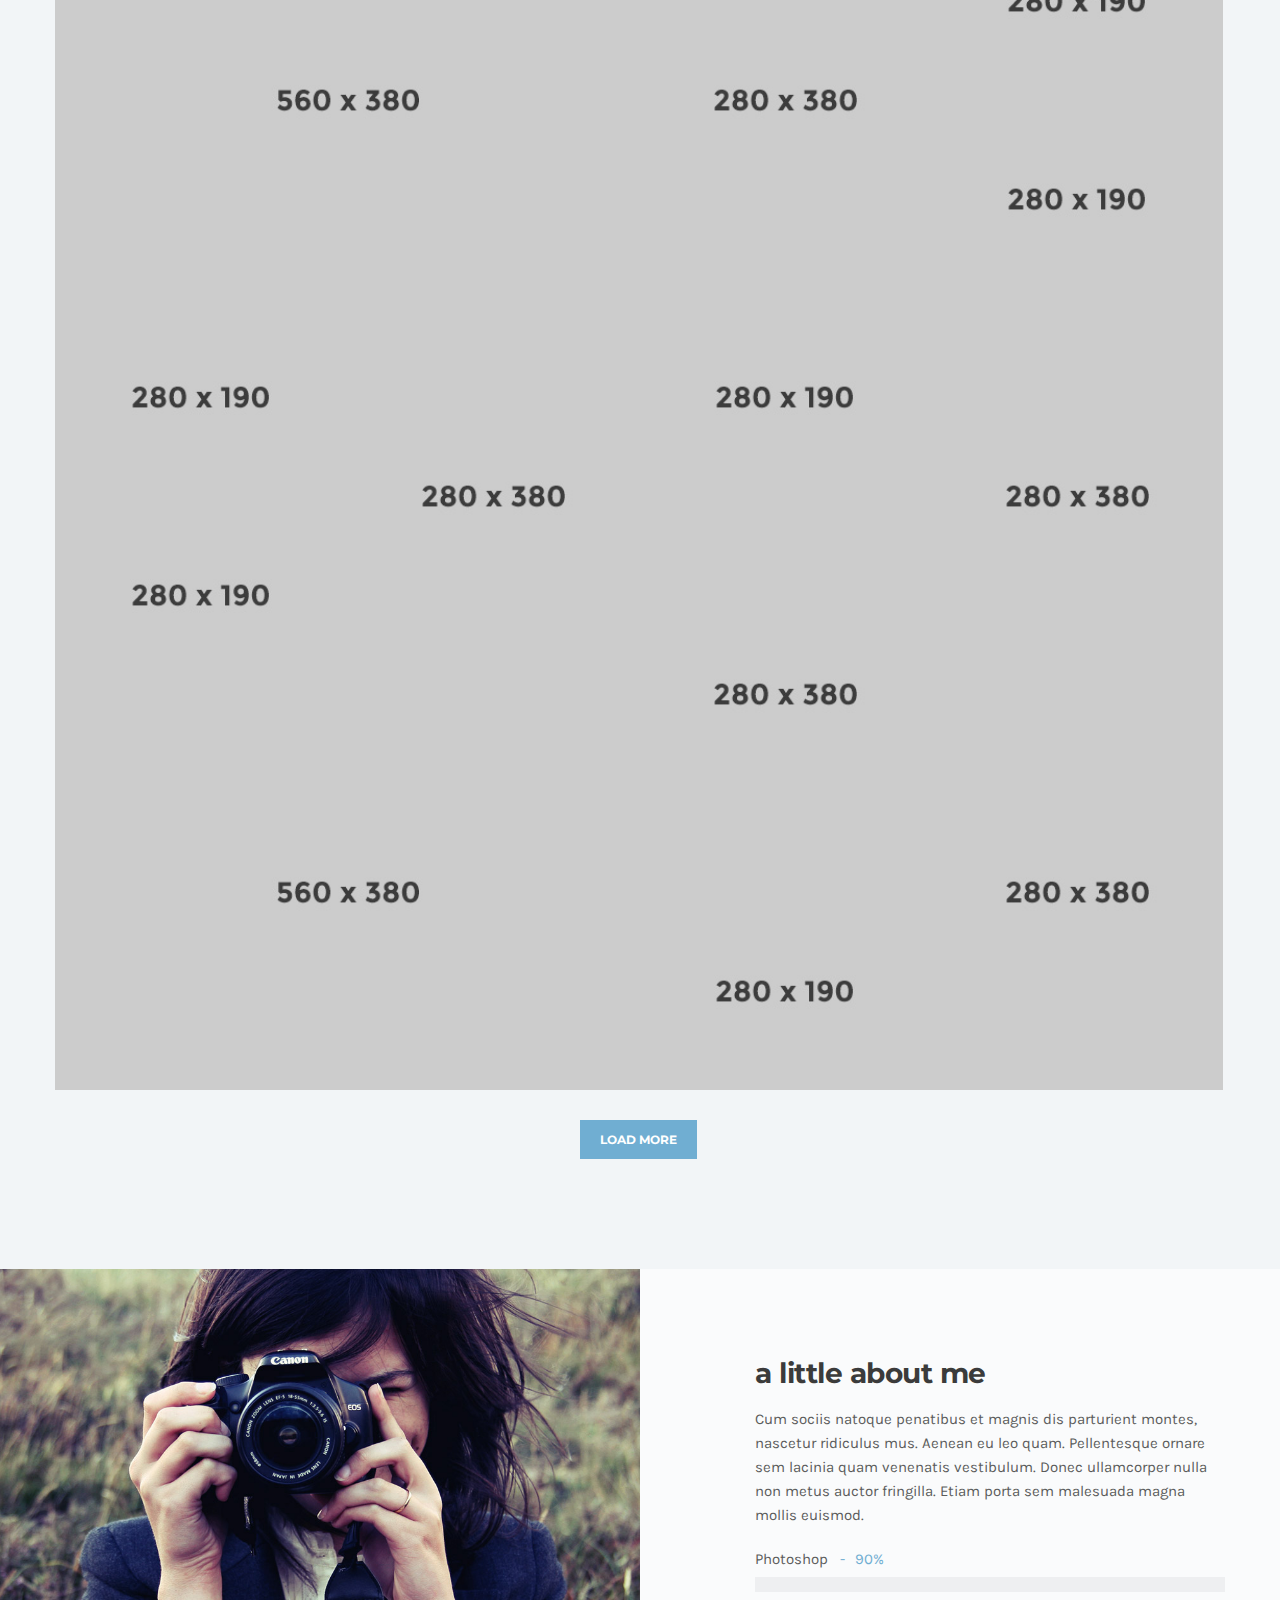
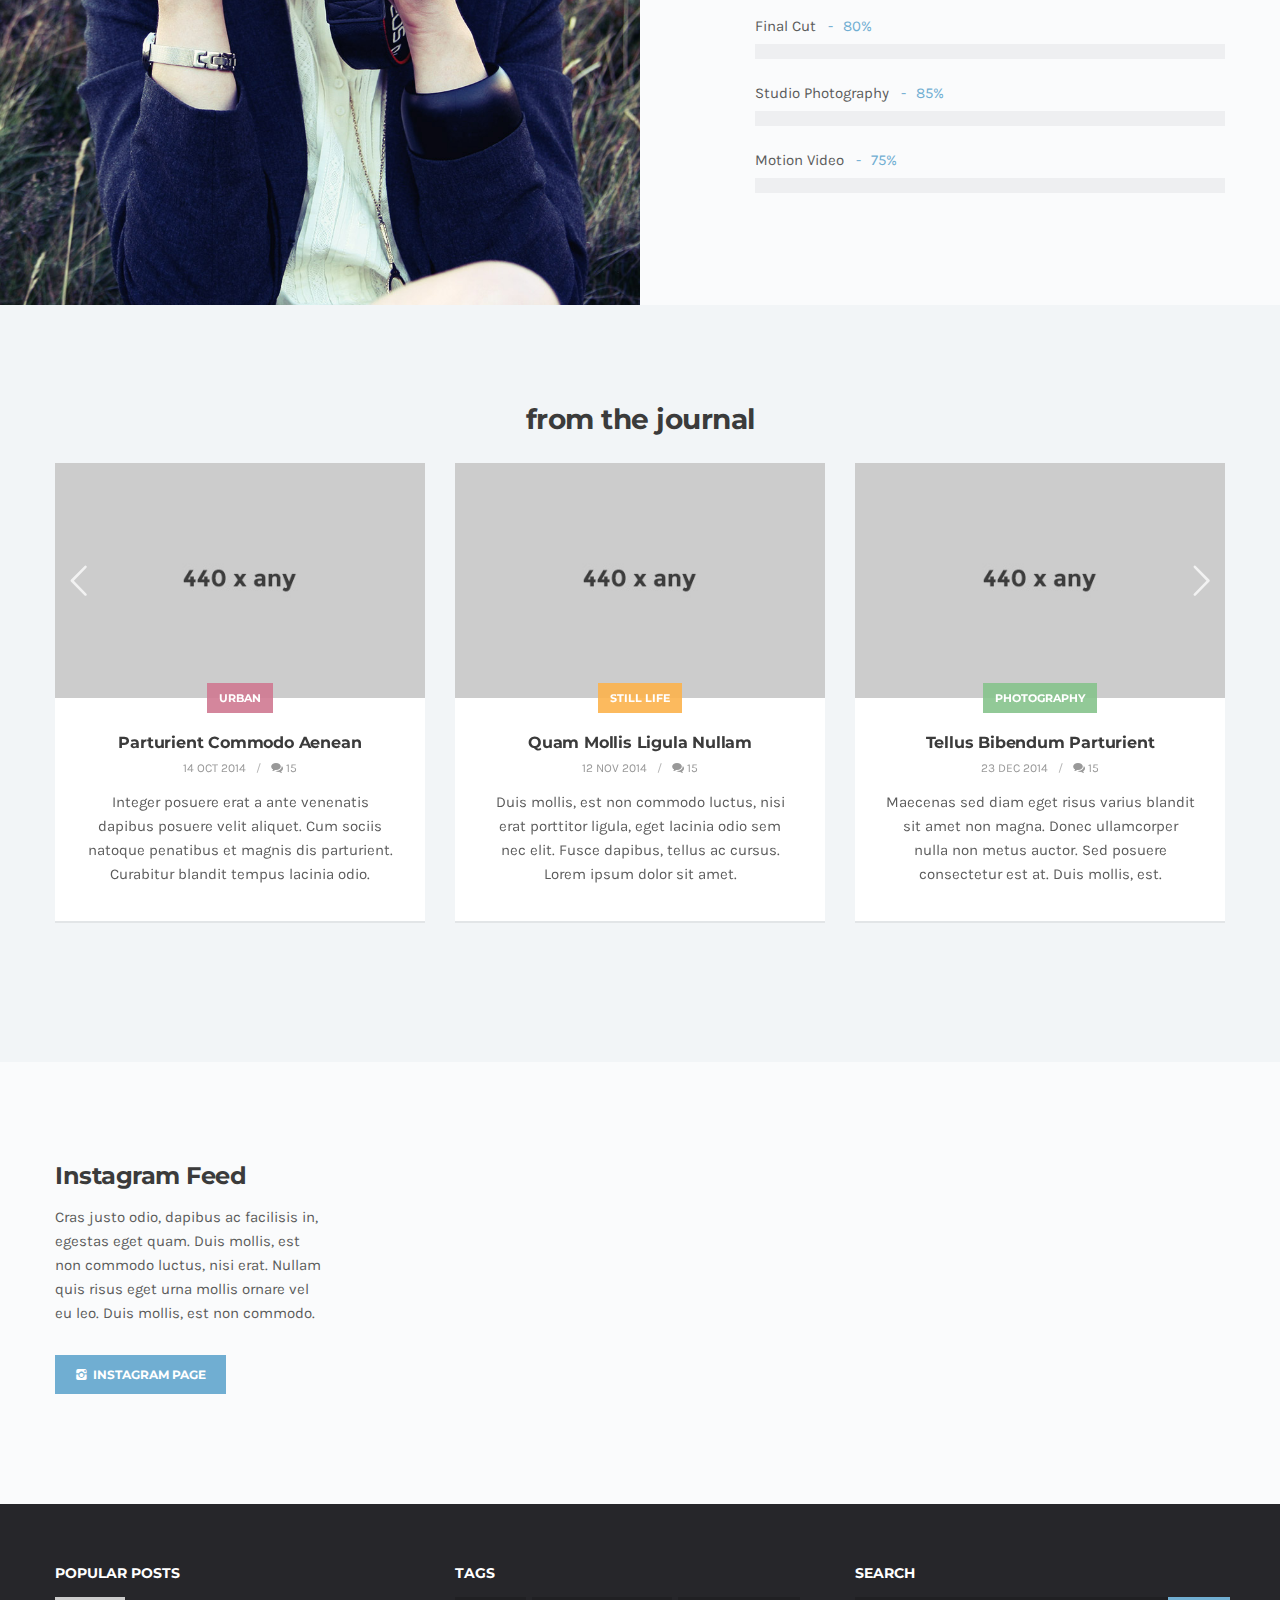
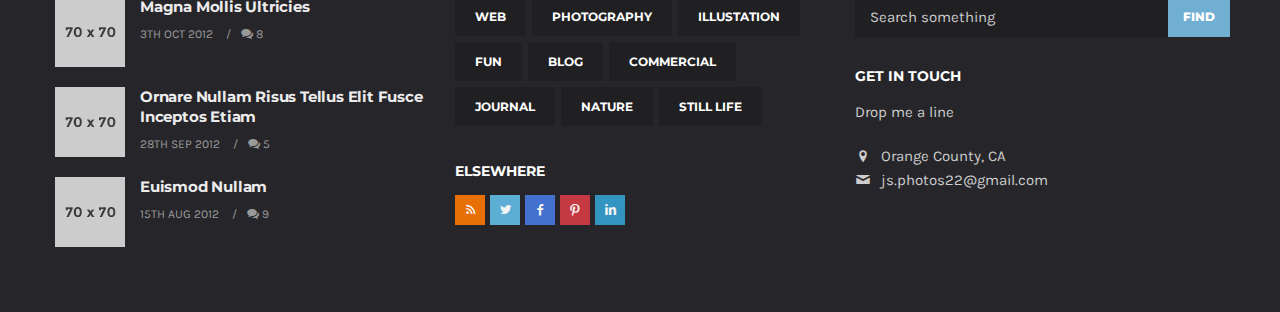
==== commit 5451b2c6: "added photos" ====
--- a/index.html
+++ b/index.html
@@ -183,7 +183,7 @@
       <div class="row">
         <div class="col-sm-4">
           <div class="caption-overlay">
-            <figure><a href="#"><img src="style/images/art/japan-image.jpg" alt="" /> </a></figure>
+            <figure><a href="#"><img src="style/images/motorcycle/IMG_0096.JPG" alt="" /> </a></figure>
             <div class="caption bottom-right">
               <div class="title">
                 <h3 class="main-title layer">Fashion Photography</h3>
@@ -196,7 +196,7 @@
         <!-- /column -->
         <div class="col-sm-4">
           <div class="caption-overlay">
-            <figure><a href="#"><img src="style/images/art/s2.jpg" alt="" /> </a></figure>
+            <figure><a href="#"><img src="style/images/motorcycle/IMG_0109.JPG" alt="" /> </a></figure>
             <div class="caption bottom-right">
               <div class="title">
                 <h3 class="main-title layer">Food & Drink Photography</h3>
@@ -209,7 +209,7 @@
         <!-- /column -->
         <div class="col-sm-4">
           <div class="caption-overlay">
-            <figure><a href="#"><img src="style/images/art/s3.jpg" alt="" /> </a></figure>
+            <figure><a href="#"><img src="style/images/motorcycle/IMG_0068.JPG" alt="" /> </a></figure>
             <div class="caption bottom-right">
               <div class="title">
                 <h3 class="main-title layer">Wedding Photography</h3>
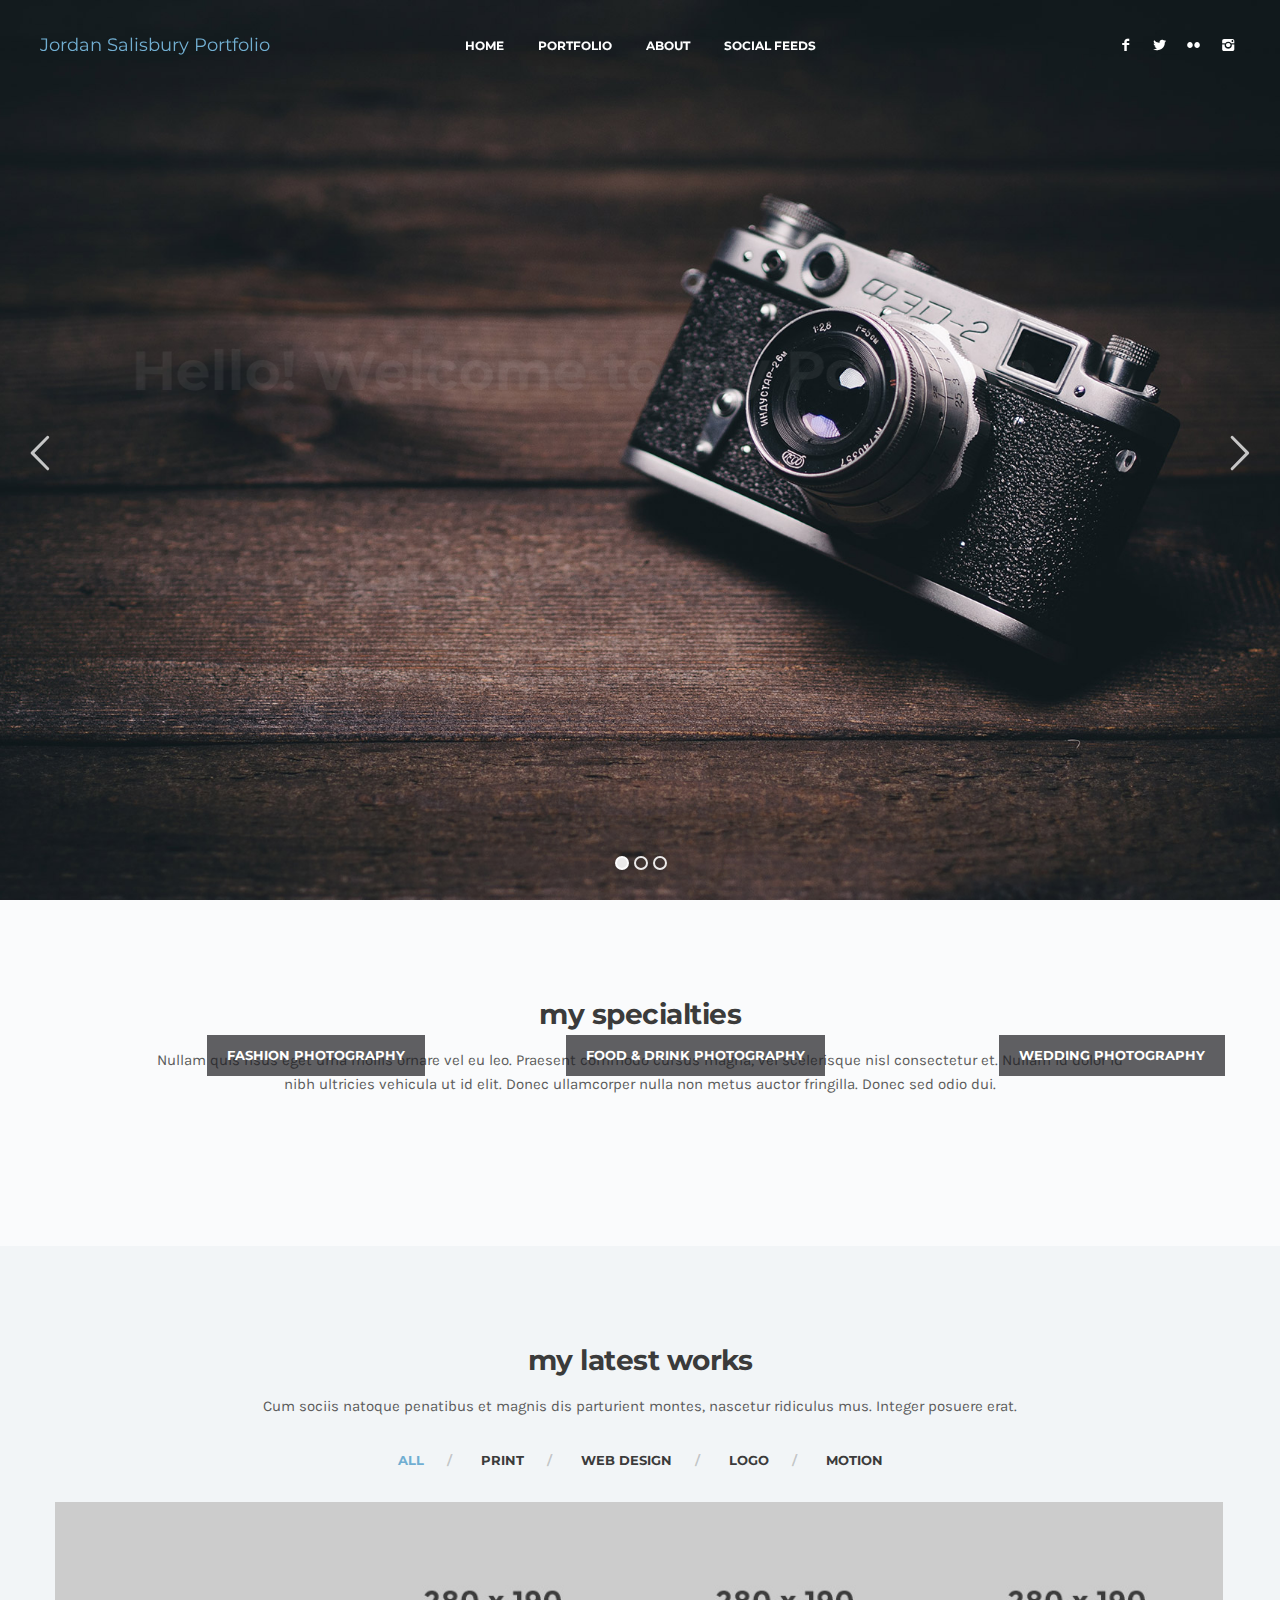
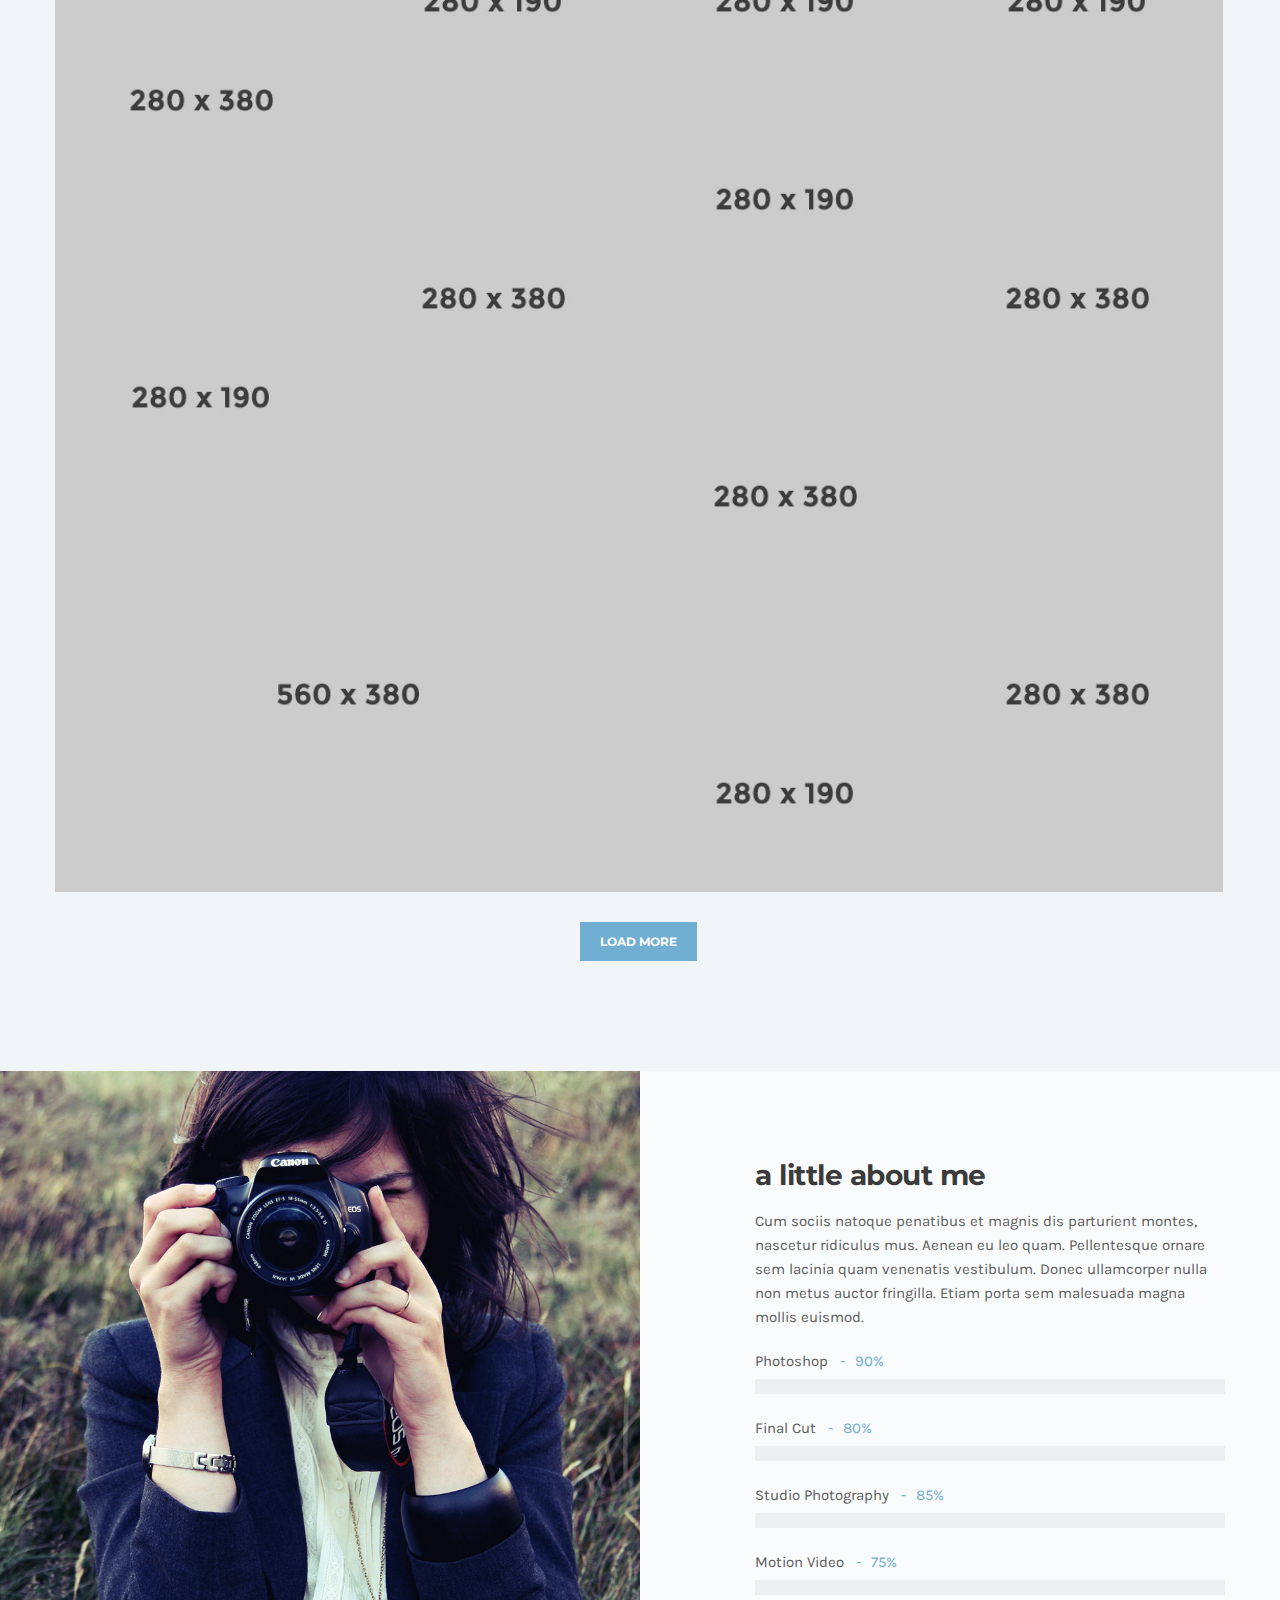
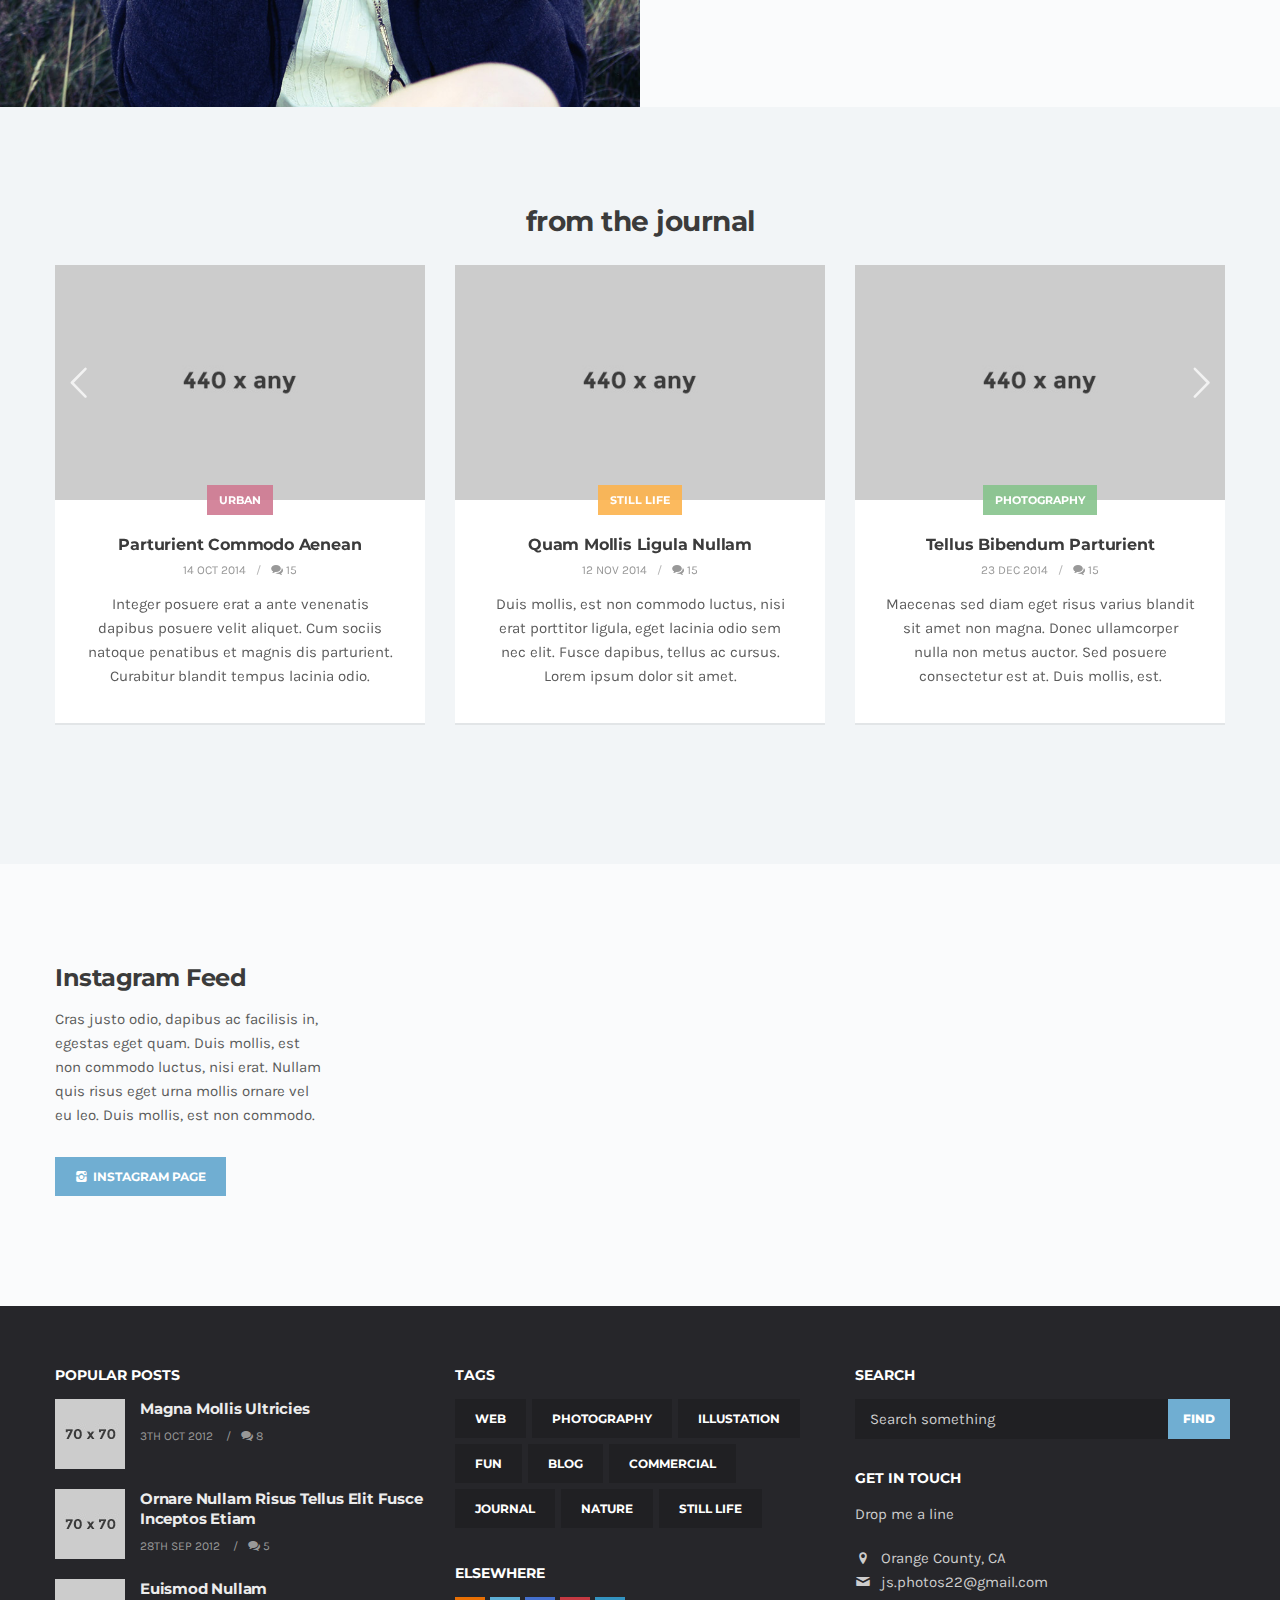
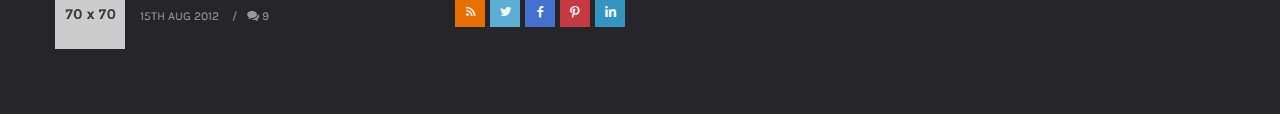
==== commit c49276a9: "photo1" ====
--- a/index.html
+++ b/index.html
@@ -246,7 +246,7 @@
         </div>
         <div id="js-grid-mosaic" class="cbp">
           <div class="cbp-item print motion"> <a class="cbp-caption fancybox-media" data-rel="portfolio" href="https://vimeo.com/24243147" data-title-id="title-1">
-            <div class="cbp-caption-defaultWrap"> <img src="style/images/art/p1.jpg" alt="" /> </div>
+            <div class="cbp-caption-defaultWrap"> <img src="style/images/motorcycle/IMG_0078.JPG" alt="" /> </div>
             <div class="cbp-caption-activeWrap">
               <div class="cbp-l-caption-alignCenter">
                 <div class="cbp-l-caption-body">
